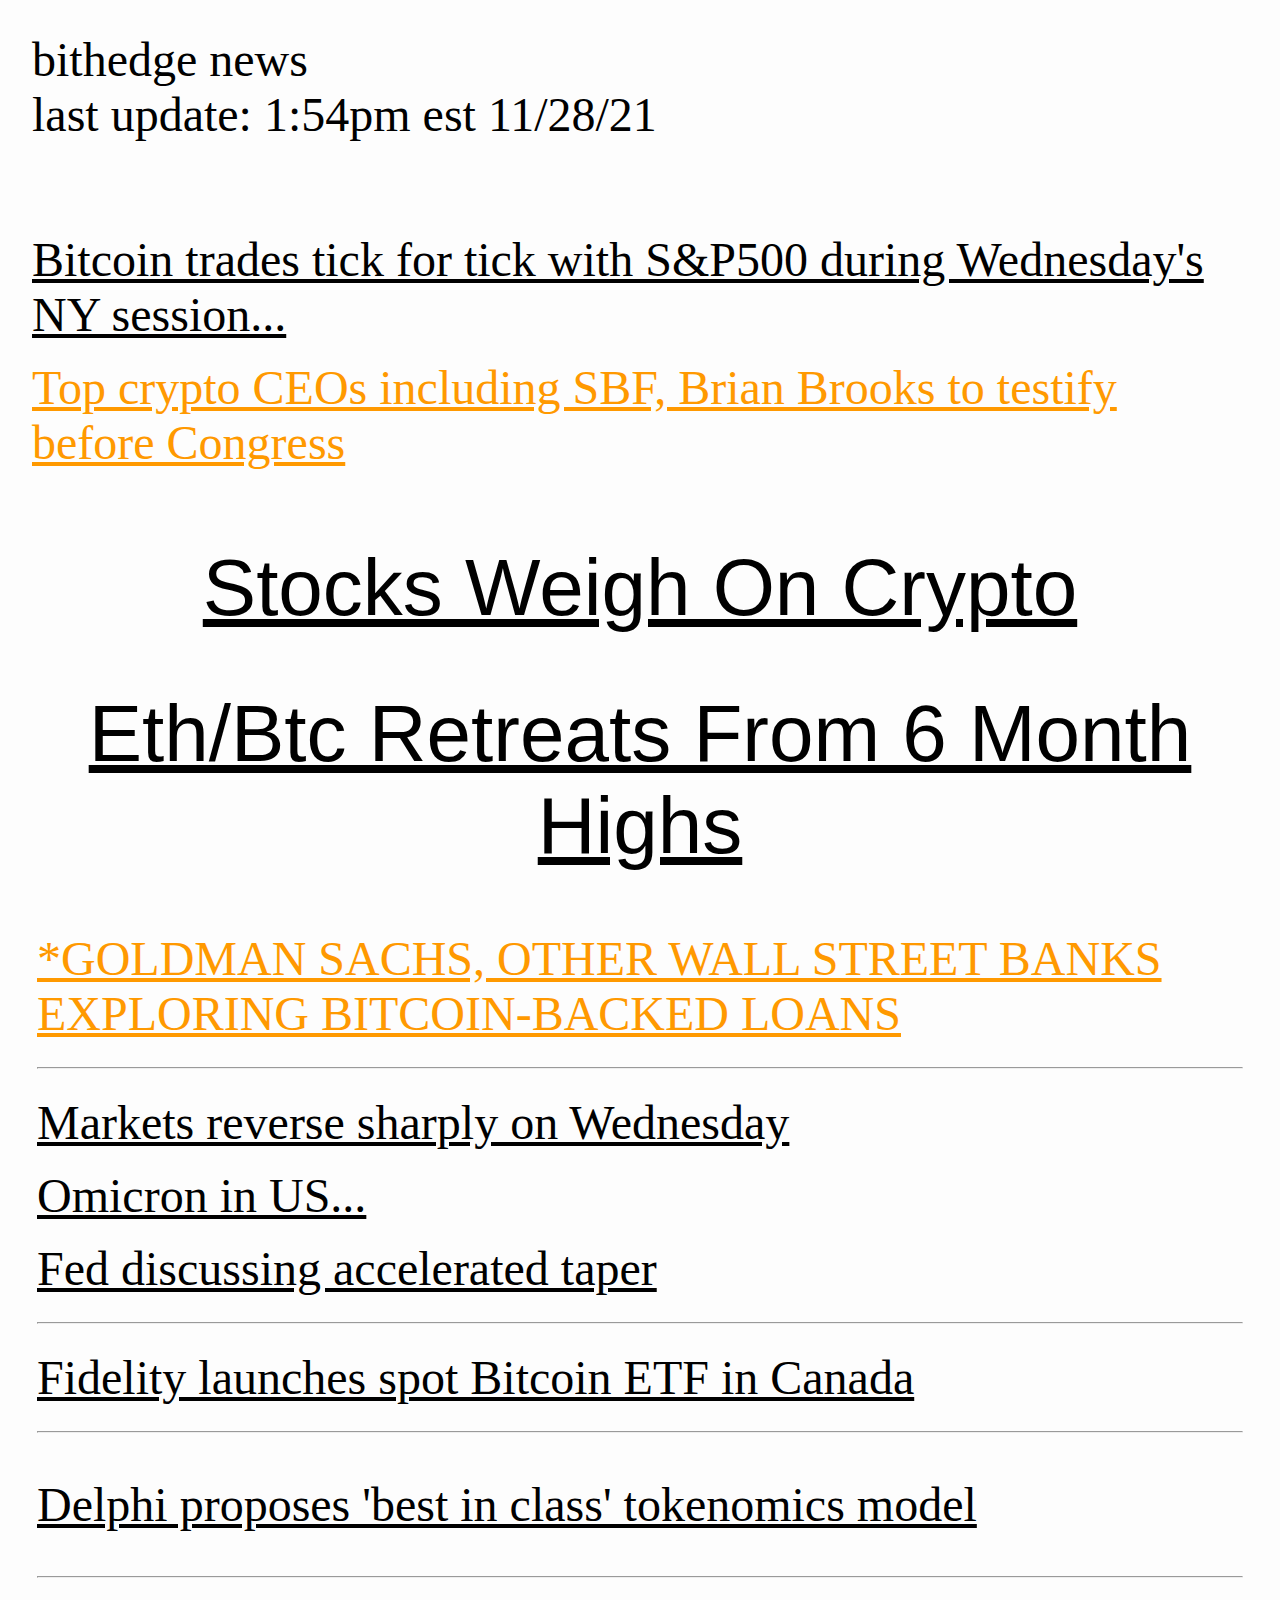
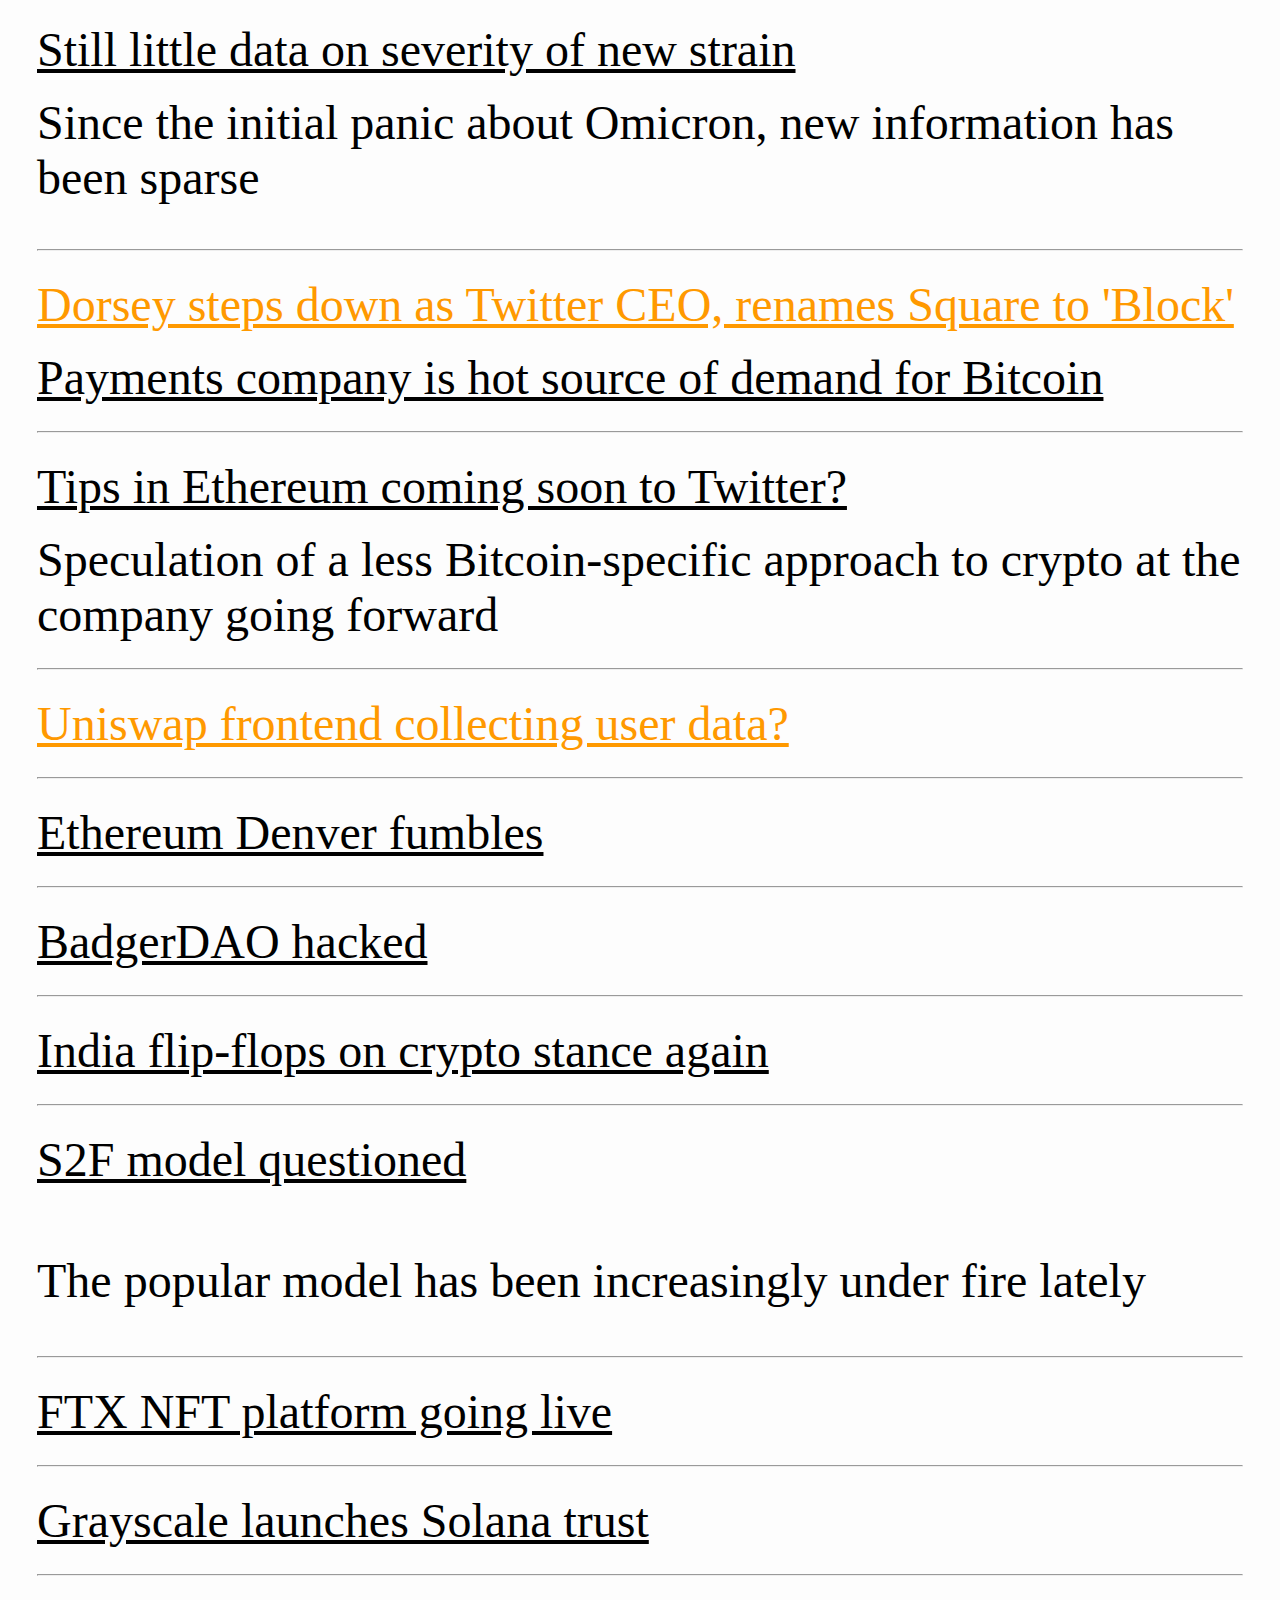
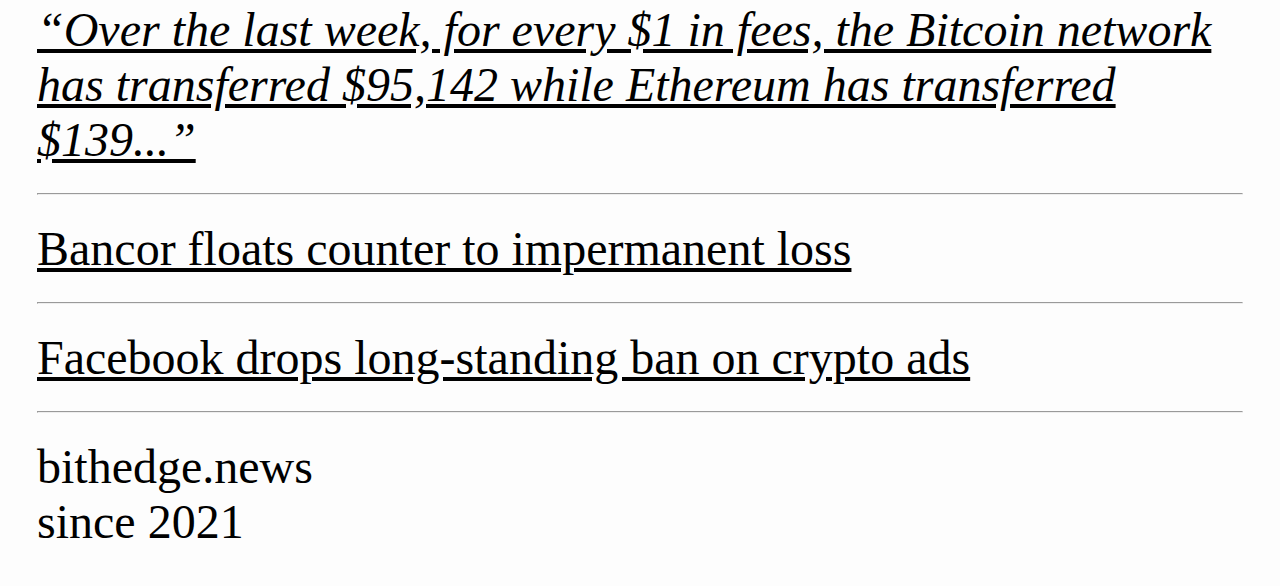
==== agg.html @ e4f5c6c9 "Update agg.html" ====
<html>
	<head>
		<title> Bithedge News</title>
		
		<!--font-->
		<link rel="preconnect" href="https://fonts.googleapis.com">
		<link rel="preconnect" href="https://fonts.gstatic.com" crossorigin>
		<link href="https://fonts.googleapis.com/css2?family=Roboto+Mono:wght@100&family=Source+Code+Pro:wght@200&family=Ubuntu+Mono&display=swap" rel="stylesheet">
		
		<style>
			body {
				margin: 32px;
				/*background-color: #041318;*/
				font-family: Ubuntu Mono !important;
				font-size: medium !important;
				/*color: #ffffff;
				opacity: 99%;*/
				background-color: #FDFDFD;
			}
			table {
				font-size: medium;
			}
			a, p {
				font-size: 3em;
				/*color: #ffffff;
				opacity: 99%;*/
				color: #000000;
			}
			.headline {
				font-family: Trebuchet MS, Arial;
				font-size: 5em;
			}
			.highlight {
				color: #FF9900;
			}
		</style>
		
		<!--google analytics-->
		<link rel="shortcut icon" href="favicon (2).ico">
	</head>
	
	<body>
		
		<!--top left-->
		<a> bithedge news</a><br>
		<a> last update: 1:54pm est 11/28/21</a><br><br><br><br><br><br>
		<a href="google.com" target="_blank"> Bitcoin trades tick for tick with S&P500 during Wednesday's NY session...</a><br><br>
		<a href="google.com" target="_blank" class="highlight"> Top crypto CEOs including SBF, Brian Brooks to testify before Congress</a><br>
		
		<br><br>
		
		<!--chart and headlines-->
		<center>
			<div class="tradingview-widget-container">
				<div id="tradingview_da958"></div>
				<script type="text/javascript" src="https://s3.tradingview.com/tv.js"></script>
				<script type="text/javascript">
					new TradingView.MediumWidget({
					"symbols": [["S&P500", "SKILLING:SPX500|1M"],
								["Eth/Btc", "COINBASE:ETHBTC|1M"],
								["Bitcoin Spot", "COINBASE:BTCUSD|1M"],
								["Ethereum Spot", "COINBASE:ETHUSD|1M"]],
					"chartOnly": true,
					"width": "85%",
					"locale": "en",
					"colorTheme": "light",
					"gridLineColor": "#ffffff",
					"fontColor": "#000000",
					"isTransparent": true,
					"autosize": false,
					"showFloatingTooltip": true,
					"showVolume": false,
					"scalePosition": "right",
					"scaleMode": "Normal",
					"fontFamily": "Trebuchet MS",
					"noTimeScale": false,
					"chartType": "area",
					"lineColor": "#4F74D9",
					"bottomColor": "rgba(41, 98, 255, 0)",
					"topColor": "rgba(41, 98, 255, 0.1)",
					"container_id": "tradingview_da958"
					});
				</script>
			</div>	
			
			<br><br>
			<a href="google.com" target="_blank" class="headline"> Stocks Weigh On Crypto</a><br><br><br><br>
			<a href="google.com" target="_blank" class="headline"> Eth/Btc Retreats From 6 Month Highs</a><br><br><br><br>
		</center>
		
		<!--table-->
		<table cellpadding="3" width="100%">
			<tr>
			<td align="left" valign="top" width="99%">
				<a href="google.com" target="_blank" class="highlight"> *GOLDMAN SACHS, OTHER WALL STREET BANKS EXPLORING BITCOIN-BACKED LOANS</a><br><br>
			
				<hr><br>
			
				<a href="google.com" target="_blank"> Markets reverse sharply on Wednesday</a><br><br>
				<a href="google.com" target="_blank"> Omicron in US... </a><br><br>
				<a href="google.com" target="_blank"> Fed discussing accelerated taper </a><br><br>
				
				<hr><br>
				<a href="google.com" target="_blank"> Fidelity launches spot Bitcoin ETF in Canada</a><br><br>
				
				<hr><br><br>
				<a href="google.com" target="_blank"> Delphi proposes 'best in class' tokenomics model</a><br><br><br>
				
				<hr><br><br>
				<a href="google.com" target="_blank"> Still little data on severity of new strain</a><br><br>
				<a> Since the initial panic about Omicron, new information has been sparse</a><br><br><br>
				
				<hr><br>
				<a href="google.com" target="_blank" class="highlight"> Dorsey steps down as Twitter CEO, renames Square to 'Block'</a><br><br>
				<a href="google.com" target="_blank"> Payments company is hot source of demand for Bitcoin</a><br><br>
				
				<hr><br>
				<a href="google.com" target="_blank"> Tips in Ethereum coming soon to Twitter?</a><br><br>
				<a> Speculation of a less Bitcoin-specific approach to crypto at the company going forward</a><br><br>
				
				<hr><br>
				<a href="google.com" target="_blank" class="highlight"> Uniswap frontend collecting user data?</a><br><br>
				
				<hr><br>
				<a href="google.com" target="_blank"> Ethereum Denver fumbles</a><br><br>
				
				<hr><br>
				<a href="google.com" target="_blank"> BadgerDAO hacked</a><br><br>
				
				<hr><br>
				<a href="google.com" target="_blank"> India flip-flops on crypto stance again </a><br><br>
				
				<hr><br>
				<a href="google.com" target="_blank"> S2F model questioned</a><br><br>
				<p> The popular model has been increasingly under fire lately</p>
				
				<hr><br>
				<a href="google.com" target="_blank"> FTX NFT platform going live</a><br><br>
				
				<hr><br>
				<a href="google.com" target="_blank"> Grayscale launches Solana trust</a><br><br>
				
				<hr><br>
				<a href="google.com" target="_blank"><i> “Over the last week, for every $1 in fees, the Bitcoin network has transferred $95,142 while Ethereum has transferred $139...” </i></a><br><br>
				
				<hr><br>
				<a href="google.com" target="_blank"> Bancor floats counter to impermanent loss</a><br><br>
				
				<hr><br>
				<a href="google.com" target="_blank"> Facebook drops long-standing ban on crypto ads</a><br><br>
				
				<hr><br>
				<a> bithedge.news </a><br>
				<a> since 2021 </a>
				
			</td>
			</tr>
		</table>
	</body>
</html>
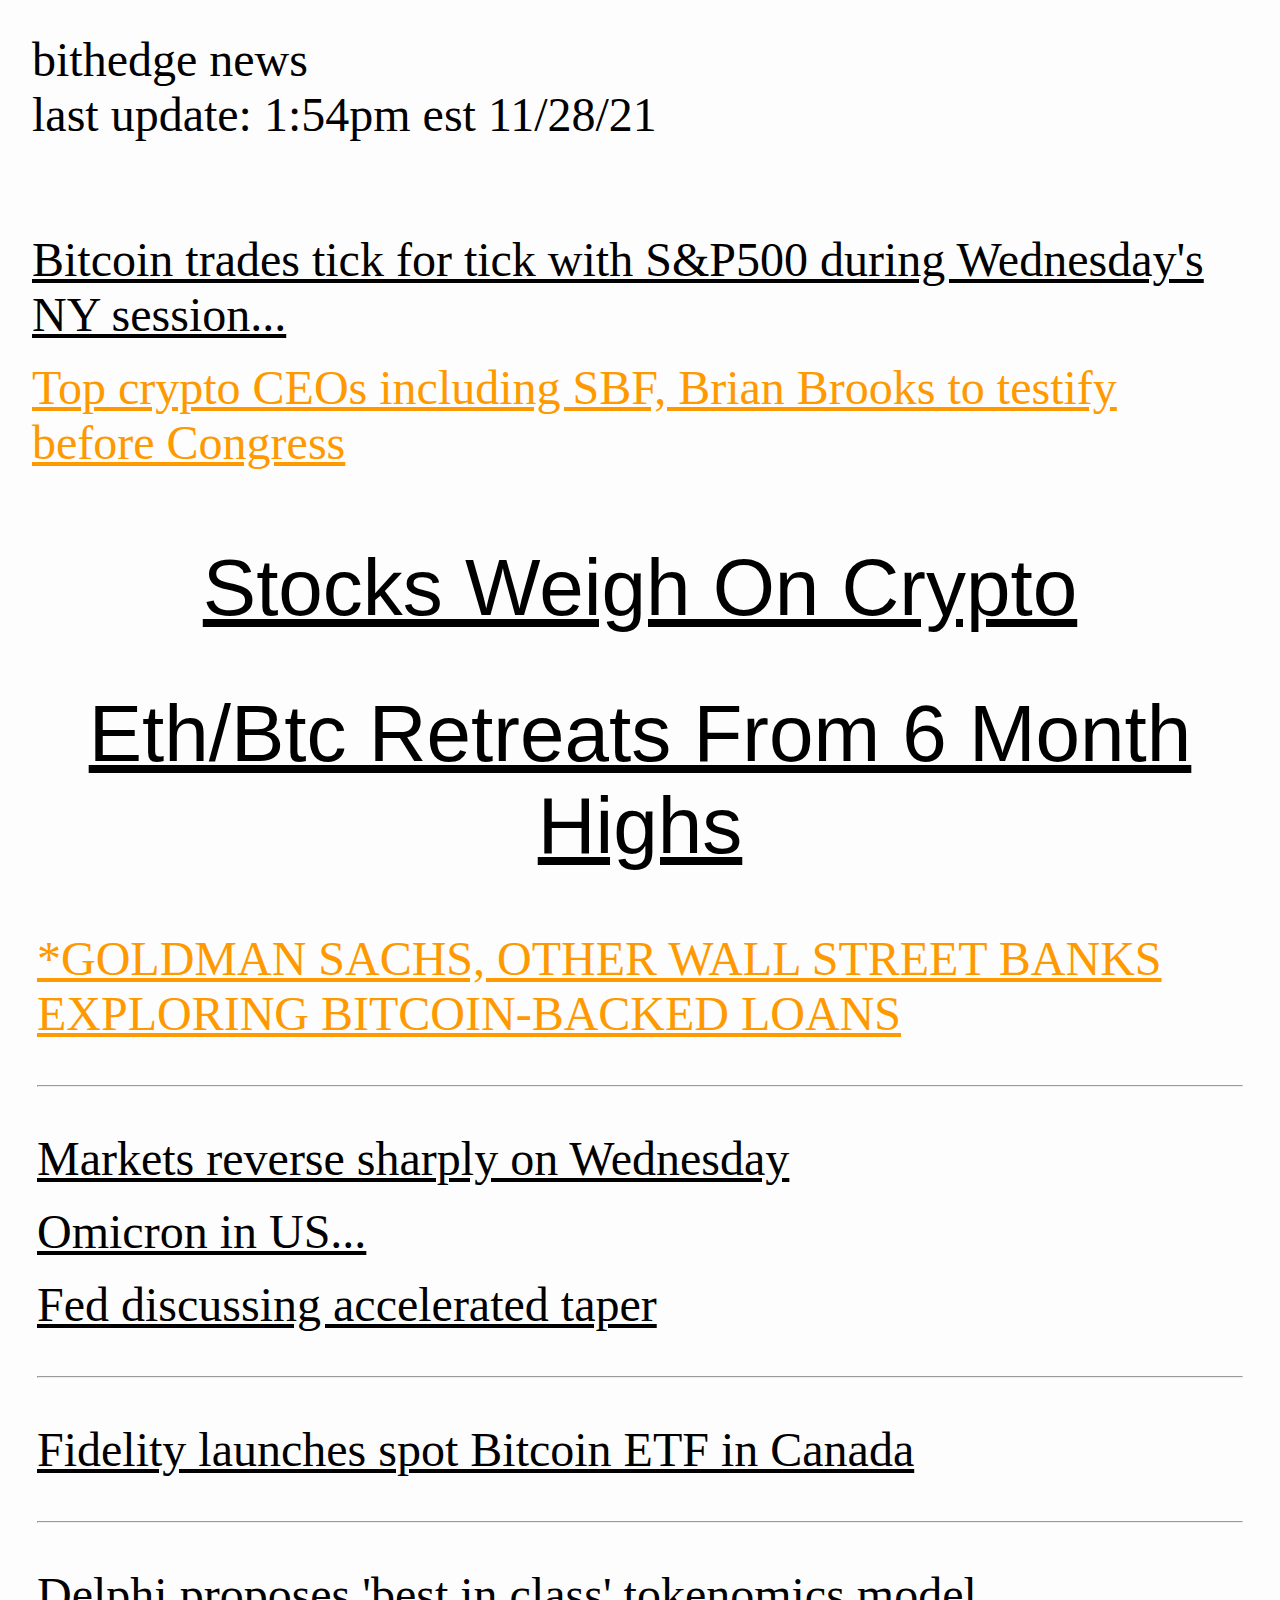
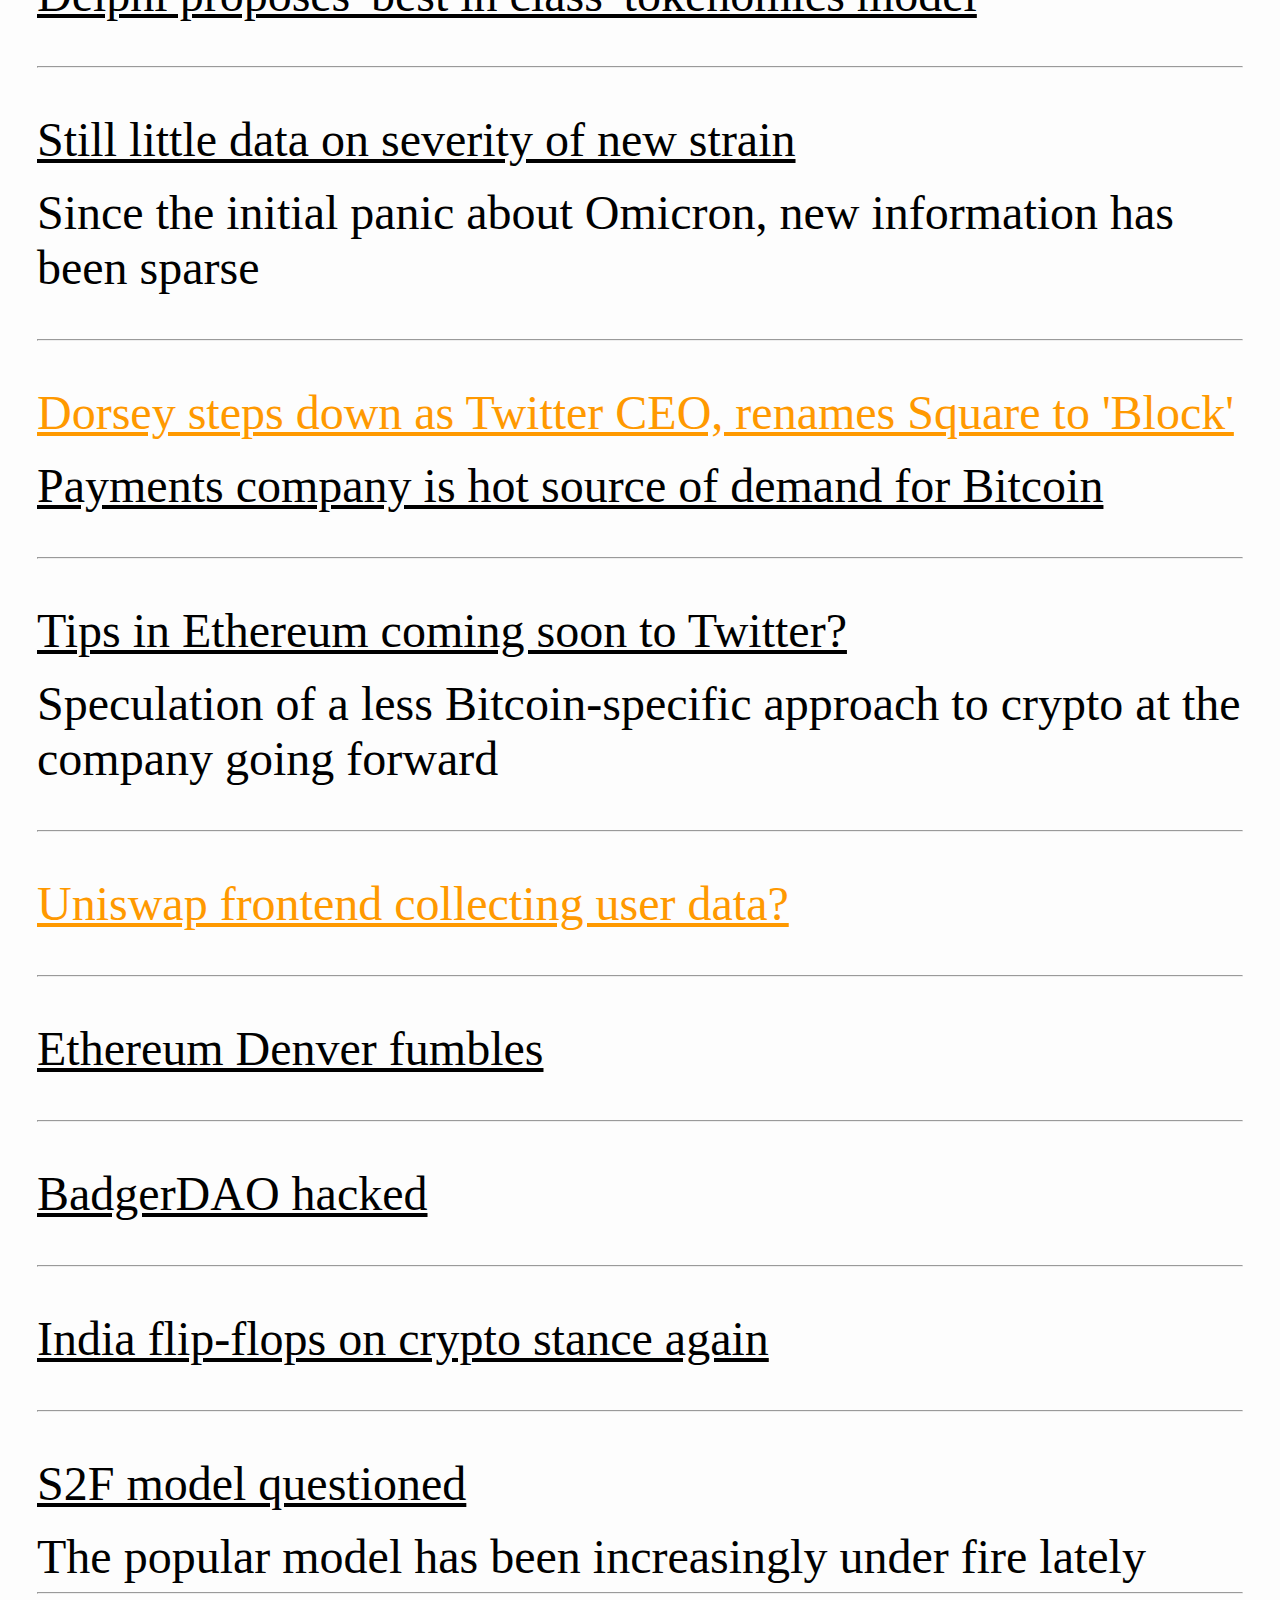
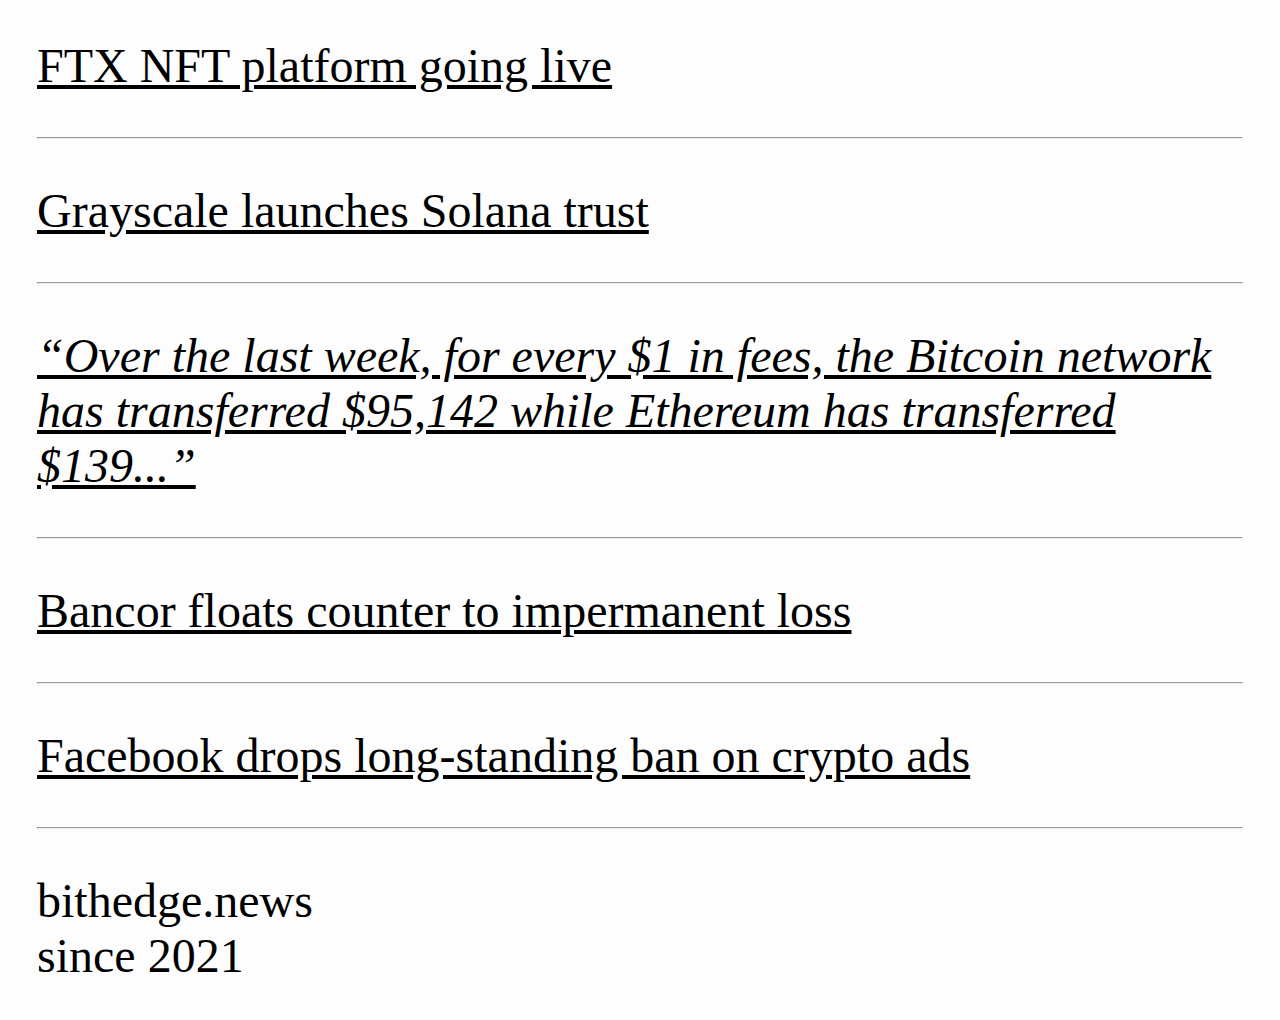
==== commit a3d37e1b: "Update agg.html" ====
--- a/agg.html
+++ b/agg.html
@@ -94,62 +94,62 @@
 			<td align="left" valign="top" width="99%">
 				<a href="google.com" target="_blank" class="highlight"> *GOLDMAN SACHS, OTHER WALL STREET BANKS EXPLORING BITCOIN-BACKED LOANS</a><br><br>
 			
-				<hr><br>
+				<br><hr><br><br>
 			
 				<a href="google.com" target="_blank"> Markets reverse sharply on Wednesday</a><br><br>
 				<a href="google.com" target="_blank"> Omicron in US... </a><br><br>
 				<a href="google.com" target="_blank"> Fed discussing accelerated taper </a><br><br>
 				
-				<hr><br>
+				<br><hr><br><br>
 				<a href="google.com" target="_blank"> Fidelity launches spot Bitcoin ETF in Canada</a><br><br>
 				
-				<hr><br><br>
-				<a href="google.com" target="_blank"> Delphi proposes 'best in class' tokenomics model</a><br><br><br>
+				<br><hr><br><br>
+				<a href="google.com" target="_blank"> Delphi proposes 'best in class' tokenomics model</a><br><br>
 				
-				<hr><br><br>
+				<br><hr><br><br>
 				<a href="google.com" target="_blank"> Still little data on severity of new strain</a><br><br>
-				<a> Since the initial panic about Omicron, new information has been sparse</a><br><br><br>
+				<a> Since the initial panic about Omicron, new information has been sparse</a><br><br>
 				
-				<hr><br>
+				<br><hr><br><br>
 				<a href="google.com" target="_blank" class="highlight"> Dorsey steps down as Twitter CEO, renames Square to 'Block'</a><br><br>
 				<a href="google.com" target="_blank"> Payments company is hot source of demand for Bitcoin</a><br><br>
 				
-				<hr><br>
+				<br><hr><br><br>
 				<a href="google.com" target="_blank"> Tips in Ethereum coming soon to Twitter?</a><br><br>
 				<a> Speculation of a less Bitcoin-specific approach to crypto at the company going forward</a><br><br>
 				
-				<hr><br>
+				<br><hr><br><br>
 				<a href="google.com" target="_blank" class="highlight"> Uniswap frontend collecting user data?</a><br><br>
 				
-				<hr><br>
+				<br><hr><br><br>
 				<a href="google.com" target="_blank"> Ethereum Denver fumbles</a><br><br>
 				
-				<hr><br>
+				<br><hr><br><br>
 				<a href="google.com" target="_blank"> BadgerDAO hacked</a><br><br>
 				
-				<hr><br>
+				<br><hr><br><br>
 				<a href="google.com" target="_blank"> India flip-flops on crypto stance again </a><br><br>
 				
-				<hr><br>
+				<br><hr><br><br>
 				<a href="google.com" target="_blank"> S2F model questioned</a><br><br>
-				<p> The popular model has been increasingly under fire lately</p>
+				<a> The popular model has been increasingly under fire lately</a>
 				
-				<hr><br>
+				<br><hr><br><br>
 				<a href="google.com" target="_blank"> FTX NFT platform going live</a><br><br>
 				
-				<hr><br>
+				<br><hr><br><br>
 				<a href="google.com" target="_blank"> Grayscale launches Solana trust</a><br><br>
 				
-				<hr><br>
+				<br><hr><br><br>
 				<a href="google.com" target="_blank"><i> “Over the last week, for every $1 in fees, the Bitcoin network has transferred $95,142 while Ethereum has transferred $139...” </i></a><br><br>
 				
-				<hr><br>
+				<br><hr><br><br>
 				<a href="google.com" target="_blank"> Bancor floats counter to impermanent loss</a><br><br>
 				
-				<hr><br>
+				<br><hr><br><br>
 				<a href="google.com" target="_blank"> Facebook drops long-standing ban on crypto ads</a><br><br>
 				
-				<hr><br>
+				<br><hr><br><br>
 				<a> bithedge.news </a><br>
 				<a> since 2021 </a>
 				
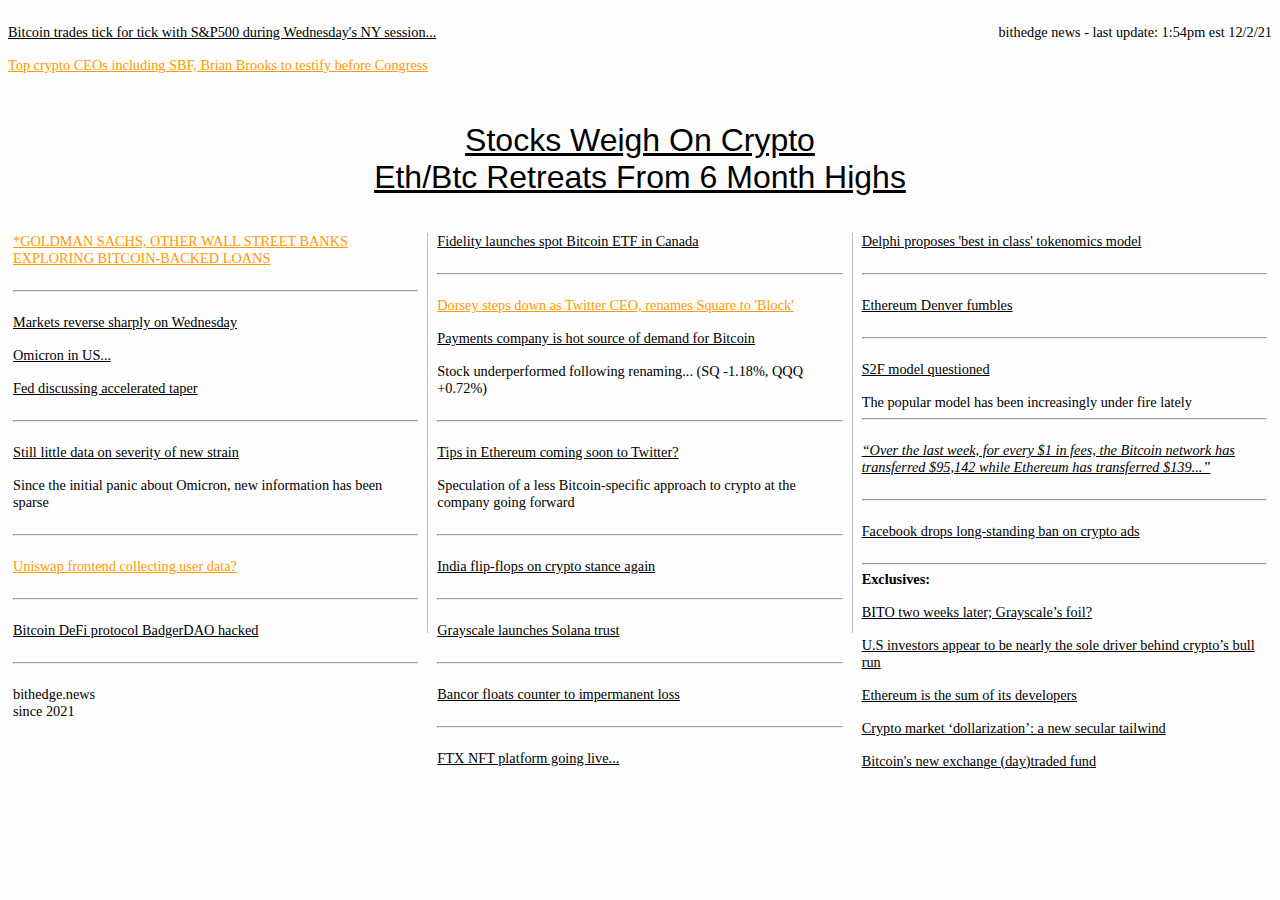
==== commit d3df6004: "Update agg.html" ====
--- a/agg.html
+++ b/agg.html
@@ -1,160 +1,294 @@
 <html>
-	<head>
-		<title> Bithedge News</title>
+	<div id="desktop" style="display:none">
+		<head>
+			<title> Bithedge News </title>		
+			<!--font-->
+			<link rel="preconnect" href="https://fonts.googleapis.com">
+			<link rel="preconnect" href="https://fonts.gstatic.com" crossorigin>
+			<link href="https://fonts.googleapis.com/css2?family=Roboto+Mono:wght@100&family=Source+Code+Pro:wght@200&family=Ubuntu+Mono&display=swap" rel="stylesheet">
 		
-		<!--font-->
-		<link rel="preconnect" href="https://fonts.googleapis.com">
-		<link rel="preconnect" href="https://fonts.gstatic.com" crossorigin>
-		<link href="https://fonts.googleapis.com/css2?family=Roboto+Mono:wght@100&family=Source+Code+Pro:wght@200&family=Ubuntu+Mono&display=swap" rel="stylesheet">
+			<!--google analytics-->
+			<link rel="shortcut icon" href="favicon (2).ico">
+		</head>
 		
-		<style>
-			body {
-				margin: 32px;
-				/*background-color: #041318;*/
-				font-family: Ubuntu Mono !important;
-				font-size: medium !important;
-				/*color: #ffffff;
-				opacity: 99%;*/
-				background-color: #FDFDFD;
-			}
-			table {
-				font-size: medium;
-			}
-			a, p {
-				font-size: 3em;
-				/*color: #ffffff;
-				opacity: 99%;*/
-				color: #000000;
-			}
-			.headline {
-				font-family: Trebuchet MS, Arial;
-				font-size: 5em;
-			}
-			.highlight {
-				color: #FF9900;
-			}
-		</style>
+		<body>
+			<br>
+			
+			<!--top left-->
+			<a style="float: right"> bithedge news - last update: 1:54pm est 12/2/21 </a>
+			<a href="google.com" target="_blank"> Bitcoin trades tick for tick with S&P500 during Wednesday's NY session... </a><br><br>
+			<a href="google.com" target="_blank" class="highlight"> Top crypto CEOs including SBF, Brian Brooks to testify before Congress</a><br>
+			
+			<br><br>
+			
+			<!--chart and headlines-->
+			<center>
+				<div class="tradingview-widget-container">
+				<script type="text/javascript" src="https://s3.tradingview.com/tv.js"></script>
+					<div id="tradingview_da959"></div>
+					<script type="text/javascript">
+						new TradingView.MediumWidget({
+						"symbols": [["S&P500", "SKILLING:SPX500|1M"],
+									["Eth/Btc", "COINBASE:ETHBTC|1M"],
+									["Bitcoin Spot", "COINBASE:BTCUSD|1M"],
+									["Ethereum Spot", "COINBASE:ETHUSD|1M"]],
+						"chartOnly": true,
+						"width": "450",
+						"height": "300",
+						"locale": "en",
+						"colorTheme": "light",
+						"gridLineColor": "#ffffff",
+						"fontColor": "#000000",
+						"isTransparent": true,
+						"autosize": false,
+						"showFloatingTooltip": true,
+						"showVolume": false,
+						"scalePosition": "right",
+						"scaleMode": "Normal",
+						"fontFamily": "Trebuchet MS",
+						"noTimeScale": false,
+						"chartType": "area",
+						"lineColor": "#4F74D9",
+						"bottomColor": "rgba(41, 98, 255, 0)",
+						"topColor": "rgba(41, 98, 255, 0.1)",
+						"container_id": "tradingview_da958"
+						});
+					</script>
+				</div>	
+				
+				<br>
+				<a href="google.com" class="headline"> Stocks Weigh On Crypto </a><br>
+				<a href="google.com" class="headline"> Eth/Btc Retreats From 6 Month Highs </a><br>
+			</center>
+			
+			<!--table-->
+			<br><br>
+			<table cellpadding="3" width="100%">
+				<tr>
+				<td align="left" valign="top" width="33%">
+					<a href="google.com" target="_blank" class="highlight"> *GOLDMAN SACHS, OTHER WALL STREET BANKS EXPLORING BITCOIN-BACKED LOANS</a><br><br>
+					
+					<hr><br>
+					
+					<a href="google.com" target="_blank"> Markets reverse sharply on Wednesday</a><br><br>
+					<a href="google.com" target="_blank"> Omicron in US... </a><br><br>
+					<a href="google.com" target="_blank"> Fed discussing accelerated taper </a><br><br>
+					
+					<hr><br>
+					<a href="google.com" target="_blank"> Still little data on severity of new strain</a><br><br>
+					<a> Since the initial panic about Omicron, new information has been sparse</a><br><br>
+					
+					<hr><br>
+					<a href="google.com" target="_blank" class="highlight"> Uniswap frontend collecting user data?</a><br><br>
+					
+					<hr><br>
+					<a href="google.com" target="_blank"> Bitcoin DeFi protocol BadgerDAO hacked</a><br><br>
+					
+					<hr><br>
+					<a> bithedge.news </a><br>
+					<a> since 2021 </a>
+				</td>
+				
+				<td align="center" valign="top" width="3"><div style="width:1px;background-color:#C0C0C0;margin-left:1px;margin-right:1px;height:400px;"></div></td>
+				<td align="left" valign="top" width="33%">
+				
+					<a href="google.com" target="_blank"> Fidelity launches spot Bitcoin ETF in Canada</a><br><br>
+					
+					<hr><br>
+					<a href="google.com" target="_blank" class="highlight"> Dorsey steps down as Twitter CEO, renames Square to 'Block'</a><br><br>
+					<a href="google.com" target="_blank"> Payments company is hot source of demand for Bitcoin</a><br><br>
+					<a> Stock underperformed following renaming... (SQ -1.18%, QQQ +0.72%) </a><br><br>
+					
+					<hr><br>
+					<a href="google.com" target="_blank"> Tips in Ethereum coming soon to Twitter?</a><br><br>
+					<a> Speculation of a less Bitcoin-specific approach to crypto at the company going forward</a><br><br>
+					
+					<hr><br>
+					<a href="google.com" target="_blank"> India flip-flops on crypto stance again </a><br><br>
+					
+					<hr><br>
+					<a href="google.com" target="_blank"> Grayscale launches Solana trust</a><br><br>
+					
+					<hr><br>
+					<a href="google.com" target="_blank"> Bancor floats counter to impermanent loss</a><br><br>
+					
+					<hr><br>
+					<a href="google.com" target="_blank"> FTX NFT platform going live...</a><br><br>
+					
+				</td>
+				
+				<td align="center" valign="top" width="3"><div style="width:1px;background-color:#C0C0C0;margin-left:1px;margin-right:1px;height:400px;"></div></td>
+				<td align="left" valign="top" width="33%">
+					<a href="google.com" target="_blank"> Delphi proposes 'best in class' tokenomics model</a><br><br>
+					
+					<hr><br>
+					<a href="google.com" target="_blank"> Ethereum Denver fumbles</a><br><br>
+					
+					<hr><br>
+					<a href="google.com" target="_blank"> S2F model questioned</a><br><br>
+					<a> The popular model has been increasingly under fire lately </a>
+					
+					<hr><br>
+					<a href="google.com" target="_blank"><i> “Over the last week, for every $1 in fees, the Bitcoin network has transferred $95,142 while Ethereum has transferred $139...” </i></a><br><br>
+							
+					<hr><br>
+					<a href="google.com" target="_blank"> Facebook drops long-standing ban on crypto ads</a><br><br>
+							
+					<hr>
+					<a><b> Exclusives: </b></a><br><br>
+					<a href="google.com" target="_blank"> BITO two weeks later; Grayscale’s foil? </a><br><br>
+					<a href="google.com" target="_blank"> U.S investors appear to be nearly the sole driver behind crypto’s bull run </a><br><br>
+					<a href="google.com" target="_blank"> Ethereum is the sum of its developers </a><br><br>
+					<a href="google.com" target="_blank"> Crypto market ‘dollarization’: a new secular tailwind </a><br><br>
+					<a href="google.com" target="_blank"> Bitcoin's new exchange (day)traded fund </a><br><br>
+				</td>
+				
+				</tr>
+			</table>
+		</body>
+	</div>
+	
+	<div id="mobile" style="display:none">
+		<head>
+			<title> Bithedge News</title>
+			
+			<!--font-->
+			<link rel="preconnect" href="https://fonts.googleapis.com">
+			<link rel="preconnect" href="https://fonts.gstatic.com" crossorigin>
+			<link href="https://fonts.googleapis.com/css2?family=Roboto+Mono:wght@100&family=Source+Code+Pro:wght@200&family=Ubuntu+Mono&display=swap" rel="stylesheet">
+			
+			<!--google analytics-->
+			<link rel="shortcut icon" href="favicon (2).ico">
+		</head>
 		
-		<!--google analytics-->
-		<link rel="shortcut icon" href="favicon (2).ico">
-	</head>
+		<body>
+			
+			<!--top left-->
+			<a> bithedge news</a><br>
+			<a> last update: 1:54pm est 11/28/21</a><br><br><br><br><br><br>
+			<a href="google.com" target="_blank"> Bitcoin trades tick for tick with S&P500 during Wednesday's NY session...</a><br><br>
+			<a href="google.com" target="_blank" class="highlight"> Top crypto CEOs including SBF, Brian Brooks to testify before Congress</a><br>
+			
+			<br><br>
+			
+			<!--chart and headlines-->
+			<center>
+				<div class="tradingview-widget-container">
+					<div id="tradingview_da958"></div>
+					<script type="text/javascript" src="https://s3.tradingview.com/tv.js"></script>
+					<script type="text/javascript">
+						new TradingView.MediumWidget({
+						"symbols": [["S&P500", "SKILLING:SPX500|1M"],
+									["Eth/Btc", "COINBASE:ETHBTC|1M"],
+									["Bitcoin Spot", "COINBASE:BTCUSD|1M"],
+									["Ethereum Spot", "COINBASE:ETHUSD|1M"]],
+						"chartOnly": true,
+						"width": "85%",
+						"locale": "en",
+						"colorTheme": "light",
+						"gridLineColor": "#ffffff",
+						"fontColor": "#000000",
+						"isTransparent": true,
+						"autosize": false,
+						"showFloatingTooltip": true,
+						"showVolume": false,
+						"scalePosition": "right",
+						"scaleMode": "Normal",
+						"fontFamily": "Trebuchet MS",
+						"noTimeScale": false,
+						"chartType": "area",
+						"lineColor": "#4F74D9",
+						"bottomColor": "rgba(41, 98, 255, 0)",
+						"topColor": "rgba(41, 98, 255, 0.1)",
+						"container_id": "tradingview_da958"
+						});
+					</script>
+				</div>	
+				
+				<br><br>
+				<a href="google.com" target="_blank" class="headline"> Stocks Weigh On Crypto</a><br><br><br><br>
+				<a href="google.com" target="_blank" class="headline"> Eth/Btc Retreats From 6 Month Highs</a><br><br><br><br>
+			</center>
+			
+			<!--table-->
+			<table cellpadding="3" width="100%">
+				<tr>
+				<td align="left" valign="top" width="99%">
+					<a href="google.com" target="_blank" class="highlight"> *GOLDMAN SACHS, OTHER WALL STREET BANKS EXPLORING BITCOIN-BACKED LOANS</a><br><br>
+				
+					<br><hr><br><br>
+				
+					<a href="google.com" target="_blank"> Markets reverse sharply on Wednesday</a><br><br>
+					<a href="google.com" target="_blank"> Omicron in US... </a><br><br>
+					<a href="google.com" target="_blank"> Fed discussing accelerated taper </a><br><br>
+					
+					<br><hr><br><br>
+					<a href="google.com" target="_blank"> Fidelity launches spot Bitcoin ETF in Canada</a><br><br>
+					
+					<br><hr><br><br>
+					<a href="google.com" target="_blank"> Delphi proposes 'best in class' tokenomics model</a><br><br>
+					
+					<br><hr><br><br>
+					<a href="google.com" target="_blank"> Still little data on severity of new strain</a><br><br>
+					<a> Since the initial panic about Omicron, new information has been sparse</a><br><br>
+					
+					<br><hr><br><br>
+					<a href="google.com" target="_blank" class="highlight"> Dorsey steps down as Twitter CEO, renames Square to 'Block'</a><br><br>
+					<a href="google.com" target="_blank"> Payments company is hot source of demand for Bitcoin</a><br><br>
+					
+					<br><hr><br><br>
+					<a href="google.com" target="_blank"> Tips in Ethereum coming soon to Twitter?</a><br><br>
+					<a> Speculation of a less Bitcoin-specific approach to crypto at the company going forward</a><br><br>
+					<a> Stock underperformed following renaming... (SQ -1.18%, QQQ +0.72%) </a><br><br>
+					
+					<br><hr><br><br>
+					<a href="google.com" target="_blank" class="highlight"> Uniswap frontend collecting user data?</a><br><br>
+					
+					<br><hr><br><br>
+					<a href="google.com" target="_blank"> Ethereum Denver fumbles</a><br><br>
+					
+					<br><hr><br><br>
+					<a href="google.com" target="_blank"> BadgerDAO hacked</a><br><br>
+					
+					<br><hr><br><br>
+					<a href="google.com" target="_blank"> India flip-flops on crypto stance again </a><br><br>
+					
+					<br><hr><br><br>
+					<a href="google.com" target="_blank"> S2F model questioned</a><br><br>
+					<a> The popular model has been increasingly under fire lately</a>
+					
+					<br><hr><br><br>
+					<a href="google.com" target="_blank"> FTX NFT platform going live</a><br><br>
+					
+					<br><hr><br><br>
+					<a href="google.com" target="_blank"> Grayscale launches Solana trust</a><br><br>
+					
+					<br><hr><br><br>
+					<a href="google.com" target="_blank"><i> “Over the last week, for every $1 in fees, the Bitcoin network has transferred $95,142 while Ethereum has transferred $139...” </i></a><br><br>
+					
+					<br><hr><br><br>
+					<a href="google.com" target="_blank"> Bancor floats counter to impermanent loss</a><br><br>
+					
+					<br><hr><br><br>
+					<a href="google.com" target="_blank"> Facebook drops long-standing ban on crypto ads</a><br><br>
+					
+					<br><hr><br><br>
+					<a> bithedge.news </a><br>
+					<a> since 2021 </a>
+					
+				</td>
+				</tr>
+			</table>
+		</body>
+	</div>
 	
-	<body>
-		
-		<!--top left-->
-		<a> bithedge news</a><br>
-		<a> last update: 1:54pm est 11/28/21</a><br><br><br><br><br><br>
-		<a href="google.com" target="_blank"> Bitcoin trades tick for tick with S&P500 during Wednesday's NY session...</a><br><br>
-		<a href="google.com" target="_blank" class="highlight"> Top crypto CEOs including SBF, Brian Brooks to testify before Congress</a><br>
-		
-		<br><br>
-		
-		<!--chart and headlines-->
-		<center>
-			<div class="tradingview-widget-container">
-				<div id="tradingview_da958"></div>
-				<script type="text/javascript" src="https://s3.tradingview.com/tv.js"></script>
-				<script type="text/javascript">
-					new TradingView.MediumWidget({
-					"symbols": [["S&P500", "SKILLING:SPX500|1M"],
-								["Eth/Btc", "COINBASE:ETHBTC|1M"],
-								["Bitcoin Spot", "COINBASE:BTCUSD|1M"],
-								["Ethereum Spot", "COINBASE:ETHUSD|1M"]],
-					"chartOnly": true,
-					"width": "85%",
-					"locale": "en",
-					"colorTheme": "light",
-					"gridLineColor": "#ffffff",
-					"fontColor": "#000000",
-					"isTransparent": true,
-					"autosize": false,
-					"showFloatingTooltip": true,
-					"showVolume": false,
-					"scalePosition": "right",
-					"scaleMode": "Normal",
-					"fontFamily": "Trebuchet MS",
-					"noTimeScale": false,
-					"chartType": "area",
-					"lineColor": "#4F74D9",
-					"bottomColor": "rgba(41, 98, 255, 0)",
-					"topColor": "rgba(41, 98, 255, 0.1)",
-					"container_id": "tradingview_da958"
-					});
-				</script>
-			</div>	
-			
-			<br><br>
-			<a href="google.com" target="_blank" class="headline"> Stocks Weigh On Crypto</a><br><br><br><br>
-			<a href="google.com" target="_blank" class="headline"> Eth/Btc Retreats From 6 Month Highs</a><br><br><br><br>
-		</center>
-		
-		<!--table-->
-		<table cellpadding="3" width="100%">
-			<tr>
-			<td align="left" valign="top" width="99%">
-				<a href="google.com" target="_blank" class="highlight"> *GOLDMAN SACHS, OTHER WALL STREET BANKS EXPLORING BITCOIN-BACKED LOANS</a><br><br>
-			
-				<br><hr><br><br>
-			
-				<a href="google.com" target="_blank"> Markets reverse sharply on Wednesday</a><br><br>
-				<a href="google.com" target="_blank"> Omicron in US... </a><br><br>
-				<a href="google.com" target="_blank"> Fed discussing accelerated taper </a><br><br>
-				
-				<br><hr><br><br>
-				<a href="google.com" target="_blank"> Fidelity launches spot Bitcoin ETF in Canada</a><br><br>
-				
-				<br><hr><br><br>
-				<a href="google.com" target="_blank"> Delphi proposes 'best in class' tokenomics model</a><br><br>
-				
-				<br><hr><br><br>
-				<a href="google.com" target="_blank"> Still little data on severity of new strain</a><br><br>
-				<a> Since the initial panic about Omicron, new information has been sparse</a><br><br>
-				
-				<br><hr><br><br>
-				<a href="google.com" target="_blank" class="highlight"> Dorsey steps down as Twitter CEO, renames Square to 'Block'</a><br><br>
-				<a href="google.com" target="_blank"> Payments company is hot source of demand for Bitcoin</a><br><br>
-				
-				<br><hr><br><br>
-				<a href="google.com" target="_blank"> Tips in Ethereum coming soon to Twitter?</a><br><br>
-				<a> Speculation of a less Bitcoin-specific approach to crypto at the company going forward</a><br><br>
-				
-				<br><hr><br><br>
-				<a href="google.com" target="_blank" class="highlight"> Uniswap frontend collecting user data?</a><br><br>
-				
-				<br><hr><br><br>
-				<a href="google.com" target="_blank"> Ethereum Denver fumbles</a><br><br>
-				
-				<br><hr><br><br>
-				<a href="google.com" target="_blank"> BadgerDAO hacked</a><br><br>
-				
-				<br><hr><br><br>
-				<a href="google.com" target="_blank"> India flip-flops on crypto stance again </a><br><br>
-				
-				<br><hr><br><br>
-				<a href="google.com" target="_blank"> S2F model questioned</a><br><br>
-				<a> The popular model has been increasingly under fire lately</a>
-				
-				<br><hr><br><br>
-				<a href="google.com" target="_blank"> FTX NFT platform going live</a><br><br>
-				
-				<br><hr><br><br>
-				<a href="google.com" target="_blank"> Grayscale launches Solana trust</a><br><br>
-				
-				<br><hr><br><br>
-				<a href="google.com" target="_blank"><i> “Over the last week, for every $1 in fees, the Bitcoin network has transferred $95,142 while Ethereum has transferred $139...” </i></a><br><br>
-				
-				<br><hr><br><br>
-				<a href="google.com" target="_blank"> Bancor floats counter to impermanent loss</a><br><br>
-				
-				<br><hr><br><br>
-				<a href="google.com" target="_blank"> Facebook drops long-standing ban on crypto ads</a><br><br>
-				
-				<br><hr><br><br>
-				<a> bithedge.news </a><br>
-				<a> since 2021 </a>
-				
-			</td>
-			</tr>
-		</table>
-	</body>
+	<script>
+		if(/Android|webOS|iPhone|iPod|BlackBerry|IEMobile|Opera Mini/i.test(navigator.userAgent)){
+			document.head.innerHTML += "<link rel='stylesheet' href='mobile.css'/>"
+			document.getElementById('mobile').style.display = 'initial'
+		} else {
+			document.head.innerHTML += "<link rel='stylesheet' href='desktop.css'/>"
+			document.getElementById('desktop').style.display = 'initial'
+		}
+	</script>
 </html>
--- a/mobile.css
+++ b/mobile.css
@@ -0,0 +1,25 @@
+body {
+	margin: 32px;
+	/*background-color: #041318;*/
+	font-family: Ubuntu Mono !important;
+	font-size: medium !important;
+	/*color: #ffffff;
+	opacity: 99%;*/
+	background-color: #FDFDFD;
+}
+table {
+	font-size: medium;
+}
+a, p {
+	font-size: 3em;
+	/*color: #ffffff;
+	opacity: 99%;*/
+	color: #000000;
+}
+.headline {
+	font-family: Trebuchet MS, Arial;
+	font-size: 5em;
+}
+.highlight {
+	color: #FF9900;
+}--- a/desktop.css
+++ b/desktop.css
@@ -0,0 +1,19 @@
+body {
+					font-family: Ubuntu Mono;
+					font-size: small;
+					background-color: #FDFDFD;
+				}
+				table {
+					font-size: small;
+				}
+				a, p {
+					font-size: 1.1em;
+					color: #000000;
+				}
+				.headline {
+					font-family: Trebuchet MS, Arial;
+					font-size: xx-large;
+				}
+				.highlight {
+					color: #FF9900;
+				}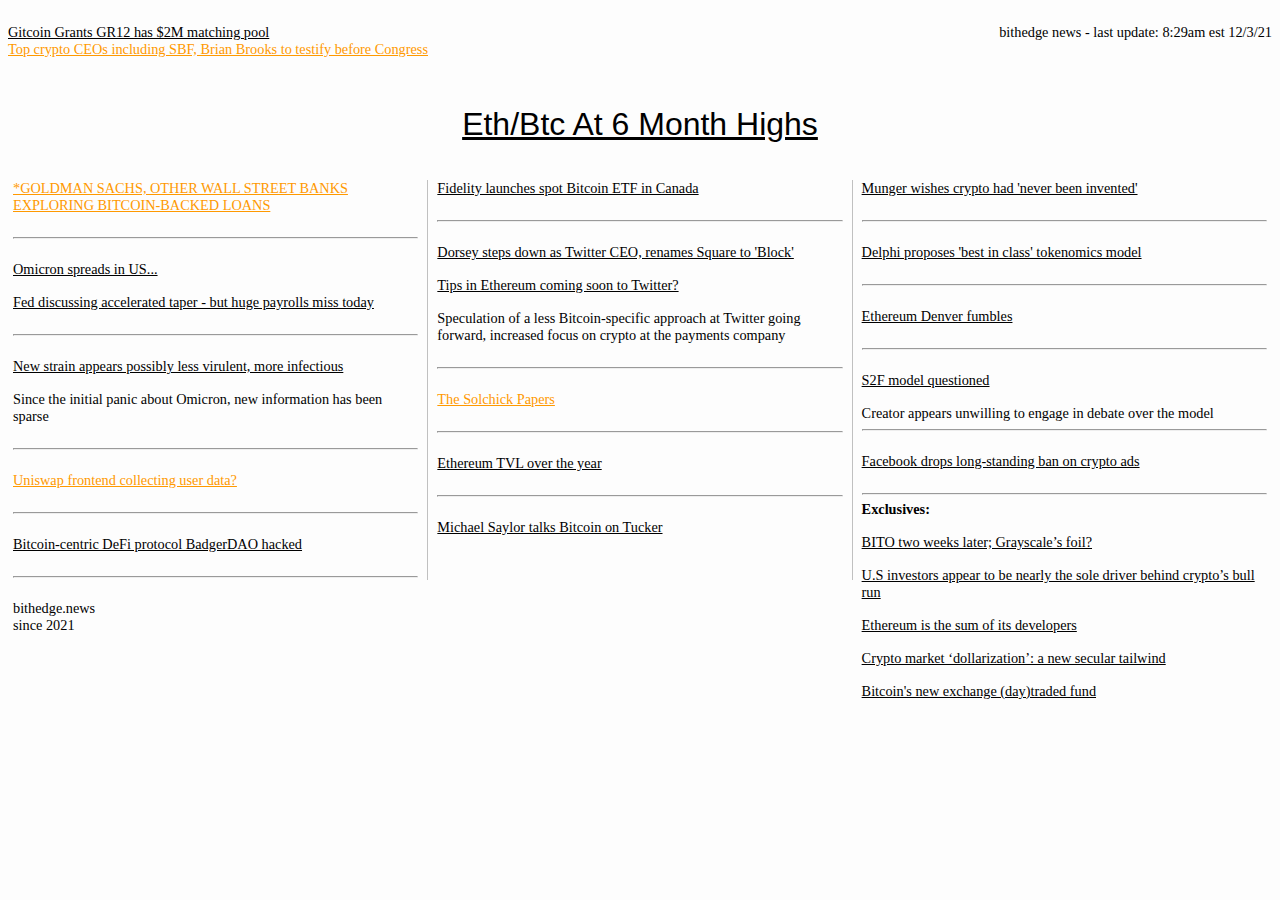
==== commit f6f729a1: "Update agg.html" ====
--- a/agg.html
+++ b/agg.html
@@ -15,8 +15,8 @@
 			<br>
 			
 			<!--top left-->
-			<a style="float: right"> bithedge news - last update: 1:54pm est 12/2/21 </a>
-			<a href="google.com" target="_blank"> Bitcoin trades tick for tick with S&P500 during Wednesday's NY session... </a><br><br>
+			<a style="float: right"> bithedge news - last update: 8:29am est 12/3/21 </a>
+			<a href="google.com" target="_blank"> Gitcoin Grants GR12 has $2M matching pool</a><br>
 			<a href="google.com" target="_blank" class="highlight"> Top crypto CEOs including SBF, Brian Brooks to testify before Congress</a><br>
 			
 			<br><br>
@@ -28,10 +28,10 @@
 					<div id="tradingview_da959"></div>
 					<script type="text/javascript">
 						new TradingView.MediumWidget({
-						"symbols": [["S&P500", "SKILLING:SPX500|1M"],
-									["Eth/Btc", "COINBASE:ETHBTC|1M"],
-									["Bitcoin Spot", "COINBASE:BTCUSD|1M"],
-									["Ethereum Spot", "COINBASE:ETHUSD|1M"]],
+						"symbols": [
+									["Eth/Btc", "COINBASE:ETHBTC|1Y"],
+									["Ethereum Spot", "COINBASE:ETHUSD|1M"],
+									["Bitcoin Spot", "COINBASE:BTCUSD|1M"]],
 						"chartOnly": true,
 						"width": "450",
 						"height": "300",
@@ -57,8 +57,7 @@
 				</div>	
 				
 				<br>
-				<a href="google.com" class="headline"> Stocks Weigh On Crypto </a><br>
-				<a href="google.com" class="headline"> Eth/Btc Retreats From 6 Month Highs </a><br>
+				<a href="google.com" class="headline"> Eth/Btc At 6 Month Highs </a><br>
 			</center>
 			
 			<!--table-->
@@ -70,19 +69,18 @@
 					
 					<hr><br>
 					
-					<a href="google.com" target="_blank"> Markets reverse sharply on Wednesday</a><br><br>
-					<a href="google.com" target="_blank"> Omicron in US... </a><br><br>
-					<a href="google.com" target="_blank"> Fed discussing accelerated taper </a><br><br>
-					
-					<hr><br>
-					<a href="google.com" target="_blank"> Still little data on severity of new strain</a><br><br>
+					<a href="google.com" target="_blank"> Omicron spreads in US... </a><br><br>
+					<a href="google.com" target="_blank"> Fed discussing accelerated taper - but huge payrolls miss today</a><br><br>
+					
+					<hr><br>
+					<a href="google.com" target="_blank"> New strain appears possibly less virulent, more infectious</a><br><br>
 					<a> Since the initial panic about Omicron, new information has been sparse</a><br><br>
 					
 					<hr><br>
 					<a href="google.com" target="_blank" class="highlight"> Uniswap frontend collecting user data?</a><br><br>
 					
 					<hr><br>
-					<a href="google.com" target="_blank"> Bitcoin DeFi protocol BadgerDAO hacked</a><br><br>
+					<a href="google.com" target="_blank"> Bitcoin-centric DeFi protocol BadgerDAO hacked</a><br><br>
 					
 					<hr><br>
 					<a> bithedge.news </a><br>
@@ -95,30 +93,27 @@
 					<a href="google.com" target="_blank"> Fidelity launches spot Bitcoin ETF in Canada</a><br><br>
 					
 					<hr><br>
-					<a href="google.com" target="_blank" class="highlight"> Dorsey steps down as Twitter CEO, renames Square to 'Block'</a><br><br>
-					<a href="google.com" target="_blank"> Payments company is hot source of demand for Bitcoin</a><br><br>
-					<a> Stock underperformed following renaming... (SQ -1.18%, QQQ +0.72%) </a><br><br>
-					
-					<hr><br>
+					<a href="google.com" target="_blank"> Dorsey steps down as Twitter CEO, renames Square to 'Block'</a><br><br>
 					<a href="google.com" target="_blank"> Tips in Ethereum coming soon to Twitter?</a><br><br>
-					<a> Speculation of a less Bitcoin-specific approach to crypto at the company going forward</a><br><br>
-					
-					<hr><br>
-					<a href="google.com" target="_blank"> India flip-flops on crypto stance again </a><br><br>
-					
-					<hr><br>
-					<a href="google.com" target="_blank"> Grayscale launches Solana trust</a><br><br>
-					
-					<hr><br>
-					<a href="google.com" target="_blank"> Bancor floats counter to impermanent loss</a><br><br>
-					
-					<hr><br>
-					<a href="google.com" target="_blank"> FTX NFT platform going live...</a><br><br>
+					<a> Speculation of a less Bitcoin-specific approach at Twitter going forward, increased focus on crypto at the payments company</a><br><br>
+					
+					<hr><br>
+					<a href="google.com" target="_blank" class="highlight"> The Solchick Papers</a><br><br>
+					
+					<hr><br>
+					<a href="google.com" target="_blank"> Ethereum TVL over the year</a><br><br>
+					
+					<hr><br>
+					<a href="google.com" target="_blank"> Michael Saylor talks Bitcoin on Tucker</a><br><br>
 					
 				</td>
 				
 				<td align="center" valign="top" width="3"><div style="width:1px;background-color:#C0C0C0;margin-left:1px;margin-right:1px;height:400px;"></div></td>
 				<td align="left" valign="top" width="33%">
+				
+					<a href="google.com" target="_blank"> Munger wishes crypto had 'never been invented' </a><br><br>
+				
+					<hr><br>
 					<a href="google.com" target="_blank"> Delphi proposes 'best in class' tokenomics model</a><br><br>
 					
 					<hr><br>
@@ -126,10 +121,7 @@
 					
 					<hr><br>
 					<a href="google.com" target="_blank"> S2F model questioned</a><br><br>
-					<a> The popular model has been increasingly under fire lately </a>
-					
-					<hr><br>
-					<a href="google.com" target="_blank"><i> “Over the last week, for every $1 in fees, the Bitcoin network has transferred $95,142 while Ethereum has transferred $139...” </i></a><br><br>
+					<a> Creator appears unwilling to engage in debate over the model </a>
 							
 					<hr><br>
 					<a href="google.com" target="_blank"> Facebook drops long-standing ban on crypto ads</a><br><br>
@@ -165,8 +157,8 @@
 			
 			<!--top left-->
 			<a> bithedge news</a><br>
-			<a> last update: 1:54pm est 11/28/21</a><br><br><br><br><br><br>
-			<a href="google.com" target="_blank"> Bitcoin trades tick for tick with S&P500 during Wednesday's NY session...</a><br><br>
+			<a> last update: 8:29am est 12/3/21</a><br><br><br><br><br><br>
+			<a href="google.com" target="_blank"> Gitcoin Grants GR12 has $2M matching pool</a><br>
 			<a href="google.com" target="_blank" class="highlight"> Top crypto CEOs including SBF, Brian Brooks to testify before Congress</a><br>
 			
 			<br><br>
@@ -178,10 +170,10 @@
 					<script type="text/javascript" src="https://s3.tradingview.com/tv.js"></script>
 					<script type="text/javascript">
 						new TradingView.MediumWidget({
-						"symbols": [["S&P500", "SKILLING:SPX500|1M"],
-									["Eth/Btc", "COINBASE:ETHBTC|1M"],
-									["Bitcoin Spot", "COINBASE:BTCUSD|1M"],
-									["Ethereum Spot", "COINBASE:ETHUSD|1M"]],
+						"symbols": [
+									["Eth/Btc", "COINBASE:ETHBTC|1Y"],
+									["Ethereum Spot", "COINBASE:ETHUSD|1M"],
+									["Bitcoin Spot", "COINBASE:BTCUSD|1M"]],
 						"chartOnly": true,
 						"width": "85%",
 						"locale": "en",
@@ -206,8 +198,7 @@
 				</div>	
 				
 				<br><br>
-				<a href="google.com" target="_blank" class="headline"> Stocks Weigh On Crypto</a><br><br><br><br>
-				<a href="google.com" target="_blank" class="headline"> Eth/Btc Retreats From 6 Month Highs</a><br><br><br><br>
+				<a href="google.com" class="headline"> Eth/Btc At 6 Month Highs </a><br>
 			</center>
 			
 			<!--table-->
@@ -218,56 +209,50 @@
 				
 					<br><hr><br><br>
 				
-					<a href="google.com" target="_blank"> Markets reverse sharply on Wednesday</a><br><br>
-					<a href="google.com" target="_blank"> Omicron in US... </a><br><br>
-					<a href="google.com" target="_blank"> Fed discussing accelerated taper </a><br><br>
+					<a href="google.com" target="_blank"> Omicron spreads in US... </a><br><br>
+					<a href="google.com" target="_blank"> Fed discussing accelerated taper - but huge payrolls miss today</a><br><br>
 					
 					<br><hr><br><br>
 					<a href="google.com" target="_blank"> Fidelity launches spot Bitcoin ETF in Canada</a><br><br>
 					
 					<br><hr><br><br>
+					<a href="google.com" target="_blank"> Munger wishes crypto had 'never been invented'</a><br><br>
+					
+
+					
+					<br><hr><br><br>
+					<a href="google.com" target="_blank"> New strain appears possibly less virulent, more infectious</a><br><br>
+					<a> Since the initial panic about Omicron, new information has been sparse</a><br><br>
+					
+					<br><hr><br><br>
+					<a href="google.com" target="_blank"> Dorsey steps down as Twitter CEO, renames Square to 'Block'</a><br><br>
+					<a href="google.com" target="_blank"> Tips in Ethereum coming soon to Twitter?</a><br><br>
+					<a> Speculation of a less Bitcoin-specific approach at Twitter going forward and increased focus on crypto at the payments company </a><br><br>
+					
+					<br><hr><br><br>
 					<a href="google.com" target="_blank"> Delphi proposes 'best in class' tokenomics model</a><br><br>
 					
 					<br><hr><br><br>
-					<a href="google.com" target="_blank"> Still little data on severity of new strain</a><br><br>
-					<a> Since the initial panic about Omicron, new information has been sparse</a><br><br>
-					
-					<br><hr><br><br>
-					<a href="google.com" target="_blank" class="highlight"> Dorsey steps down as Twitter CEO, renames Square to 'Block'</a><br><br>
-					<a href="google.com" target="_blank"> Payments company is hot source of demand for Bitcoin</a><br><br>
-					
-					<br><hr><br><br>
-					<a href="google.com" target="_blank"> Tips in Ethereum coming soon to Twitter?</a><br><br>
-					<a> Speculation of a less Bitcoin-specific approach to crypto at the company going forward</a><br><br>
-					<a> Stock underperformed following renaming... (SQ -1.18%, QQQ +0.72%) </a><br><br>
-					
-					<br><hr><br><br>
 					<a href="google.com" target="_blank" class="highlight"> Uniswap frontend collecting user data?</a><br><br>
 					
 					<br><hr><br><br>
 					<a href="google.com" target="_blank"> Ethereum Denver fumbles</a><br><br>
 					
 					<br><hr><br><br>
-					<a href="google.com" target="_blank"> BadgerDAO hacked</a><br><br>
-					
-					<br><hr><br><br>
-					<a href="google.com" target="_blank"> India flip-flops on crypto stance again </a><br><br>
+					<a href="google.com" target="_blank" class="highlight"> The Solchick Papers</a><br><br>
+					
+					<br><hr><br><br>
+					<a href="google.com" target="_blank"> Bitcoin-centric DeFi protocol BadgerDAO hacked</a><br><br>
 					
 					<br><hr><br><br>
 					<a href="google.com" target="_blank"> S2F model questioned</a><br><br>
-					<a> The popular model has been increasingly under fire lately</a>
-					
-					<br><hr><br><br>
-					<a href="google.com" target="_blank"> FTX NFT platform going live</a><br><br>
-					
-					<br><hr><br><br>
-					<a href="google.com" target="_blank"> Grayscale launches Solana trust</a><br><br>
-					
-					<br><hr><br><br>
-					<a href="google.com" target="_blank"><i> “Over the last week, for every $1 in fees, the Bitcoin network has transferred $95,142 while Ethereum has transferred $139...” </i></a><br><br>
-					
-					<br><hr><br><br>
-					<a href="google.com" target="_blank"> Bancor floats counter to impermanent loss</a><br><br>
+					<a> Creator appears unwilling to engage in debate over the model</a>
+					
+					<br><hr><br><br>
+					<a href="google.com" target="_blank"> Michael Saylor talks Bitcoin on Tucker</a><br><br>
+					
+					<br><hr><br><br>
+					<a href="google.com" target="_blank"> Ethereum TVL over the year</a><br><br>
 					
 					<br><hr><br><br>
 					<a href="google.com" target="_blank"> Facebook drops long-standing ban on crypto ads</a><br><br>
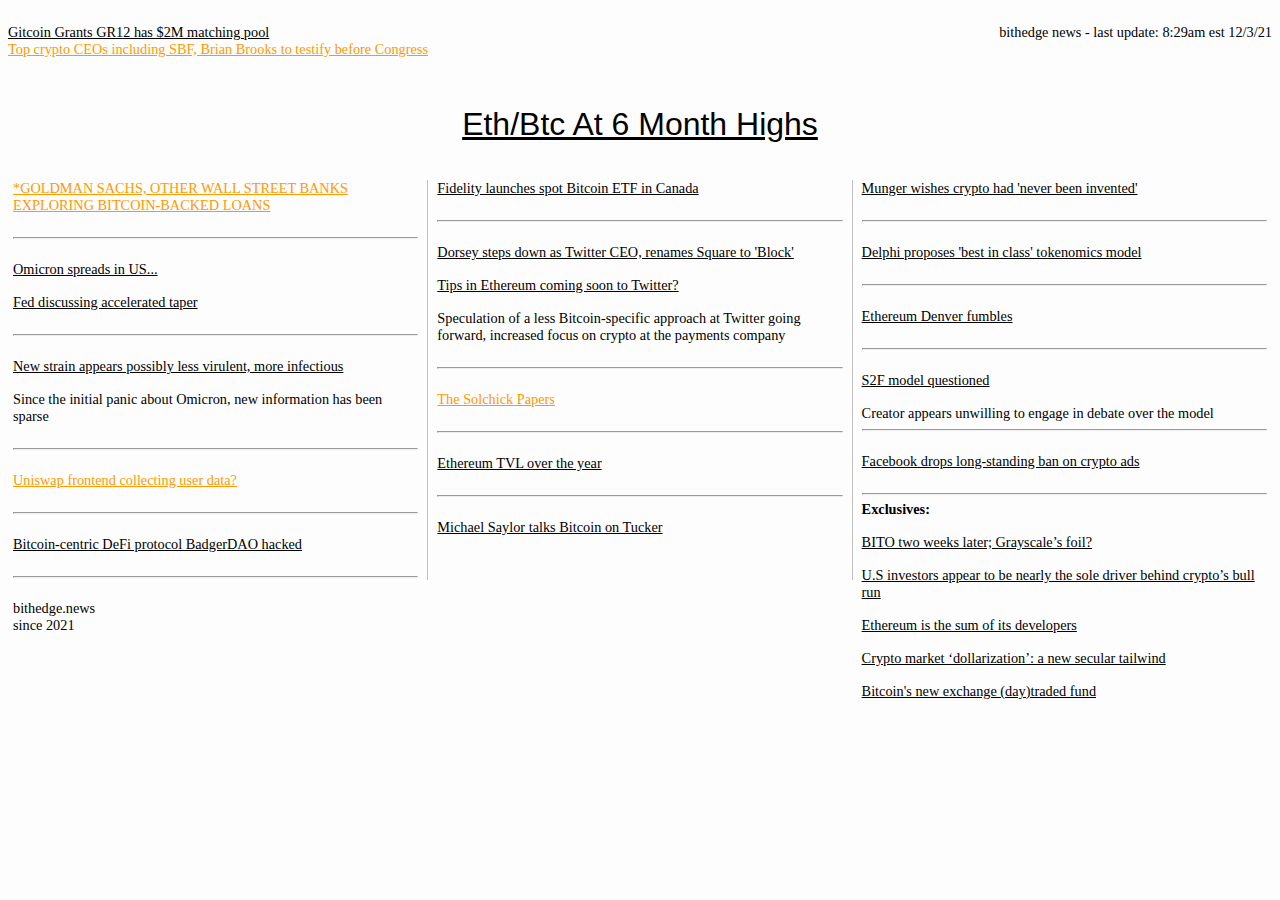
==== commit 5ee970e1: "Update agg.html" ====
--- a/agg.html
+++ b/agg.html
@@ -70,7 +70,7 @@
 					<hr><br>
 					
 					<a href="google.com" target="_blank"> Omicron spreads in US... </a><br><br>
-					<a href="google.com" target="_blank"> Fed discussing accelerated taper - but huge payrolls miss today</a><br><br>
+					<a href="google.com" target="_blank"> Fed discussing accelerated taper</a><br><br>
 					
 					<hr><br>
 					<a href="google.com" target="_blank"> New strain appears possibly less virulent, more infectious</a><br><br>
@@ -198,7 +198,7 @@
 				</div>	
 				
 				<br><br>
-				<a href="google.com" class="headline"> Eth/Btc At 6 Month Highs </a><br>
+				<a href="google.com" class="headline"> Eth/Btc At 6 Month Highs </a><br><br><br><br>
 			</center>
 			
 			<!--table-->
@@ -210,10 +210,8 @@
 					<br><hr><br><br>
 				
 					<a href="google.com" target="_blank"> Omicron spreads in US... </a><br><br>
-					<a href="google.com" target="_blank"> Fed discussing accelerated taper - but huge payrolls miss today</a><br><br>
-					
-					<br><hr><br><br>
-					<a href="google.com" target="_blank"> Fidelity launches spot Bitcoin ETF in Canada</a><br><br>
+					<a href="google.com" target="_blank"> Fed discussing accelerated taper</a><br><br>
+					
 					
 					<br><hr><br><br>
 					<a href="google.com" target="_blank"> Munger wishes crypto had 'never been invented'</a><br><br>
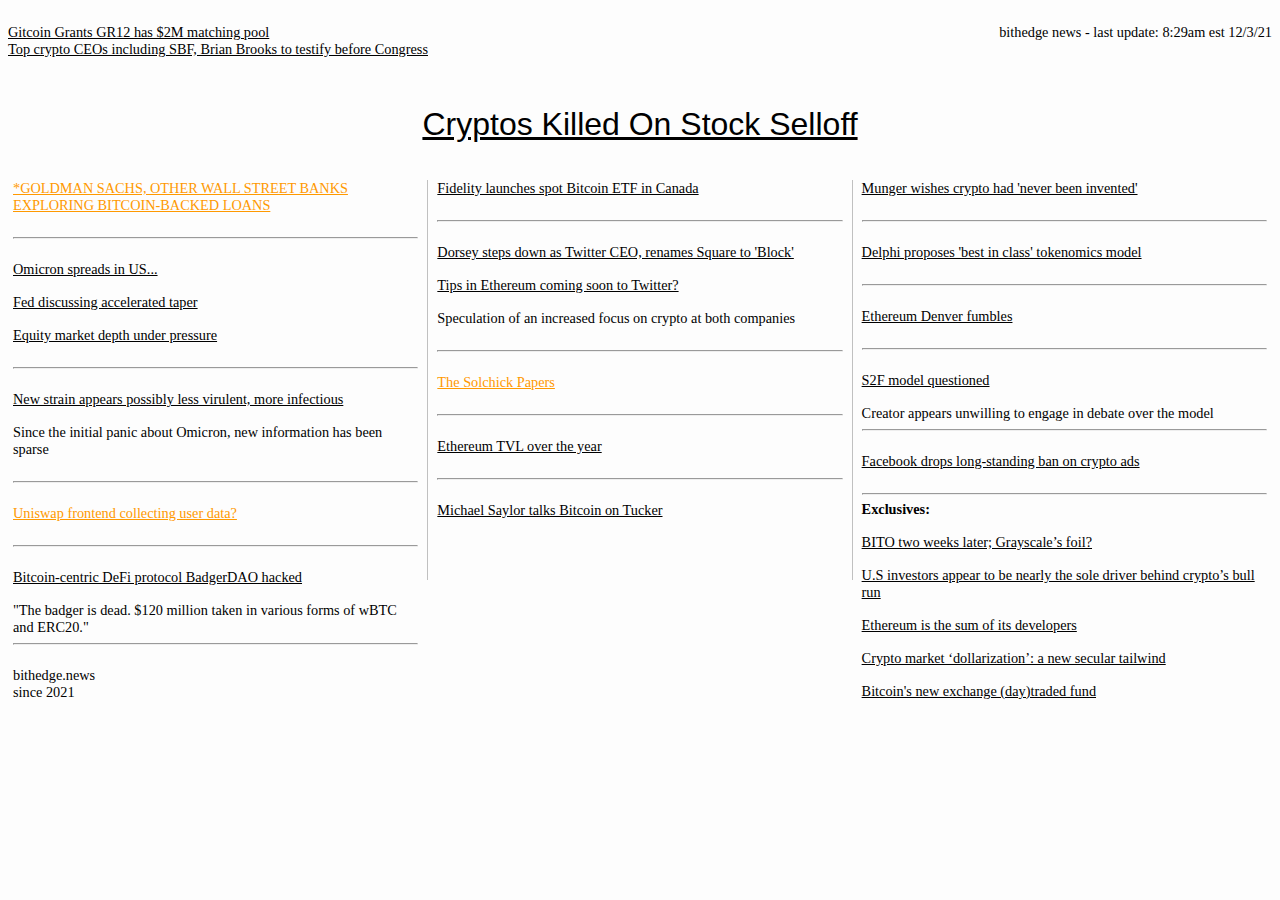
==== commit 6e98117b: "Update agg.html" ====
--- a/agg.html
+++ b/agg.html
@@ -17,7 +17,7 @@
 			<!--top left-->
 			<a style="float: right"> bithedge news - last update: 8:29am est 12/3/21 </a>
 			<a href="google.com" target="_blank"> Gitcoin Grants GR12 has $2M matching pool</a><br>
-			<a href="google.com" target="_blank" class="highlight"> Top crypto CEOs including SBF, Brian Brooks to testify before Congress</a><br>
+			<a href="google.com" target="_blank"> Top crypto CEOs including SBF, Brian Brooks to testify before Congress</a><br>
 			
 			<br><br>
 			
@@ -30,8 +30,9 @@
 						new TradingView.MediumWidget({
 						"symbols": [
 									["Eth/Btc", "COINBASE:ETHBTC|1Y"],
+									["Bitcoin Spot", "COINBASE:BTCUSD|1M"],
 									["Ethereum Spot", "COINBASE:ETHUSD|1M"],
-									["Bitcoin Spot", "COINBASE:BTCUSD|1M"]],
+									["S&P 500", "SKILLING:SPX500|1M"]]
 						"chartOnly": true,
 						"width": "450",
 						"height": "300",
@@ -57,7 +58,7 @@
 				</div>	
 				
 				<br>
-				<a href="google.com" class="headline"> Eth/Btc At 6 Month Highs </a><br>
+				<a href="google.com" class="headline" class="highlight"> Cryptos Killed On Stock Selloff </a><br>
 			</center>
 			
 			<!--table-->
@@ -71,6 +72,7 @@
 					
 					<a href="google.com" target="_blank"> Omicron spreads in US... </a><br><br>
 					<a href="google.com" target="_blank"> Fed discussing accelerated taper</a><br><br>
+					<a href="google.com" target="_blank"> Equity market depth under pressure</a><br><br>
 					
 					<hr><br>
 					<a href="google.com" target="_blank"> New strain appears possibly less virulent, more infectious</a><br><br>
@@ -81,6 +83,7 @@
 					
 					<hr><br>
 					<a href="google.com" target="_blank"> Bitcoin-centric DeFi protocol BadgerDAO hacked</a><br><br>
+					<a>"The badger is dead. $120 million taken in various forms of wBTC and ERC20."</a>
 					
 					<hr><br>
 					<a> bithedge.news </a><br>
@@ -95,7 +98,7 @@
 					<hr><br>
 					<a href="google.com" target="_blank"> Dorsey steps down as Twitter CEO, renames Square to 'Block'</a><br><br>
 					<a href="google.com" target="_blank"> Tips in Ethereum coming soon to Twitter?</a><br><br>
-					<a> Speculation of a less Bitcoin-specific approach at Twitter going forward, increased focus on crypto at the payments company</a><br><br>
+					<a> Speculation of an increased focus on crypto at both companies</a><br><br>
 					
 					<hr><br>
 					<a href="google.com" target="_blank" class="highlight"> The Solchick Papers</a><br><br>
@@ -172,8 +175,9 @@
 						new TradingView.MediumWidget({
 						"symbols": [
 									["Eth/Btc", "COINBASE:ETHBTC|1Y"],
+									["Bitcoin Spot", "COINBASE:BTCUSD|1M"],
 									["Ethereum Spot", "COINBASE:ETHUSD|1M"],
-									["Bitcoin Spot", "COINBASE:BTCUSD|1M"]],
+									["S&P 500", "SKILLING:SPX500|1M"]]
 						"chartOnly": true,
 						"width": "85%",
 						"locale": "en",
@@ -198,19 +202,20 @@
 				</div>	
 				
 				<br><br>
-				<a href="google.com" class="headline"> Eth/Btc At 6 Month Highs </a><br><br><br><br>
+				<a href="google.com" class="headline" class="highlight"> Cryptos Killed On Stock Selloff </a><br><br><br><br>
 			</center>
 			
 			<!--table-->
 			<table cellpadding="3" width="100%">
 				<tr>
 				<td align="left" valign="top" width="99%">
-					<a href="google.com" target="_blank" class="highlight"> *GOLDMAN SACHS, OTHER WALL STREET BANKS EXPLORING BITCOIN-BACKED LOANS</a><br><br>
+					<a href="google.com" target="_blank"> *GOLDMAN SACHS, OTHER WALL STREET BANKS EXPLORING BITCOIN-BACKED LOANS</a><br><br>
 				
 					<br><hr><br><br>
 				
 					<a href="google.com" target="_blank"> Omicron spreads in US... </a><br><br>
 					<a href="google.com" target="_blank"> Fed discussing accelerated taper</a><br><br>
+					<a href="google.com" target="_blank"> Equity market depth under pressure</a><br><br>
 					
 					
 					<br><hr><br><br>
@@ -225,7 +230,7 @@
 					<br><hr><br><br>
 					<a href="google.com" target="_blank"> Dorsey steps down as Twitter CEO, renames Square to 'Block'</a><br><br>
 					<a href="google.com" target="_blank"> Tips in Ethereum coming soon to Twitter?</a><br><br>
-					<a> Speculation of a less Bitcoin-specific approach at Twitter going forward and increased focus on crypto at the payments company </a><br><br>
+					<a> Speculation of an increased focus on crypto at both companies</a><br><br>
 					
 					<br><hr><br><br>
 					<a href="google.com" target="_blank"> Delphi proposes 'best in class' tokenomics model</a><br><br>
@@ -241,6 +246,7 @@
 					
 					<br><hr><br><br>
 					<a href="google.com" target="_blank"> Bitcoin-centric DeFi protocol BadgerDAO hacked</a><br><br>
+					<a>"The badger is dead. $120 million taken in various forms of wBTC and ERC20."</a>
 					
 					<br><hr><br><br>
 					<a href="google.com" target="_blank"> S2F model questioned</a><br><br>
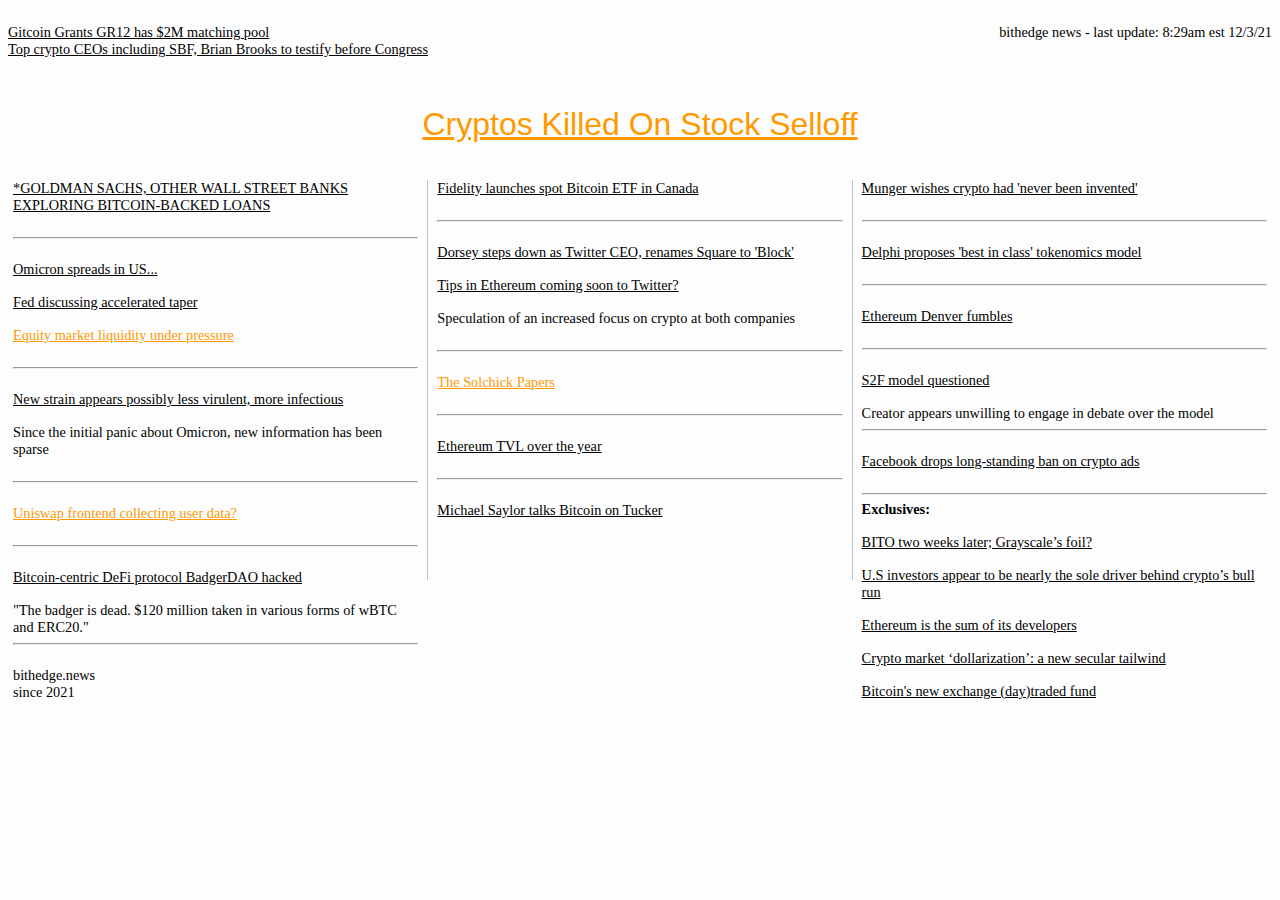
==== commit 9601573c: "Update agg.html" ====
--- a/agg.html
+++ b/agg.html
@@ -32,7 +32,7 @@
 									["Eth/Btc", "COINBASE:ETHBTC|1Y"],
 									["Bitcoin Spot", "COINBASE:BTCUSD|1M"],
 									["Ethereum Spot", "COINBASE:ETHUSD|1M"],
-									["S&P 500", "SKILLING:SPX500|1M"]]
+									["S&P 500", "SKILLING:SPX500|1M"]],
 						"chartOnly": true,
 						"width": "450",
 						"height": "300",
@@ -58,7 +58,7 @@
 				</div>	
 				
 				<br>
-				<a href="google.com" class="headline" class="highlight"> Cryptos Killed On Stock Selloff </a><br>
+				<a href="google.com" class="headline highlight"> Cryptos Killed On Stock Selloff </a><br>
 			</center>
 			
 			<!--table-->
@@ -66,13 +66,13 @@
 			<table cellpadding="3" width="100%">
 				<tr>
 				<td align="left" valign="top" width="33%">
-					<a href="google.com" target="_blank" class="highlight"> *GOLDMAN SACHS, OTHER WALL STREET BANKS EXPLORING BITCOIN-BACKED LOANS</a><br><br>
+					<a href="google.com" target="_blank"> *GOLDMAN SACHS, OTHER WALL STREET BANKS EXPLORING BITCOIN-BACKED LOANS</a><br><br>
 					
 					<hr><br>
 					
 					<a href="google.com" target="_blank"> Omicron spreads in US... </a><br><br>
 					<a href="google.com" target="_blank"> Fed discussing accelerated taper</a><br><br>
-					<a href="google.com" target="_blank"> Equity market depth under pressure</a><br><br>
+					<a href="google.com" target="_blank" class="highlight"> Equity market liquidity under pressure</a><br><br>
 					
 					<hr><br>
 					<a href="google.com" target="_blank"> New strain appears possibly less virulent, more infectious</a><br><br>
@@ -162,7 +162,7 @@
 			<a> bithedge news</a><br>
 			<a> last update: 8:29am est 12/3/21</a><br><br><br><br><br><br>
 			<a href="google.com" target="_blank"> Gitcoin Grants GR12 has $2M matching pool</a><br>
-			<a href="google.com" target="_blank" class="highlight"> Top crypto CEOs including SBF, Brian Brooks to testify before Congress</a><br>
+			<a href="google.com" target="_blank"> Top crypto CEOs including SBF, Brian Brooks to testify before Congress</a><br>
 			
 			<br><br>
 			
@@ -177,7 +177,7 @@
 									["Eth/Btc", "COINBASE:ETHBTC|1Y"],
 									["Bitcoin Spot", "COINBASE:BTCUSD|1M"],
 									["Ethereum Spot", "COINBASE:ETHUSD|1M"],
-									["S&P 500", "SKILLING:SPX500|1M"]]
+									["S&P 500", "SKILLING:SPX500|1M"]],
 						"chartOnly": true,
 						"width": "85%",
 						"locale": "en",
@@ -202,7 +202,7 @@
 				</div>	
 				
 				<br><br>
-				<a href="google.com" class="headline" class="highlight"> Cryptos Killed On Stock Selloff </a><br><br><br><br>
+				<a href="google.com" class="headline highlight" class="highlight"> Cryptos Killed On Stock Selloff </a><br><br><br><br>
 			</center>
 			
 			<!--table-->
@@ -215,7 +215,7 @@
 				
 					<a href="google.com" target="_blank"> Omicron spreads in US... </a><br><br>
 					<a href="google.com" target="_blank"> Fed discussing accelerated taper</a><br><br>
-					<a href="google.com" target="_blank"> Equity market depth under pressure</a><br><br>
+					<a href="google.com" target="_blank" class="highlight"> Equity market liquidity under pressure</a><br><br>
 					
 					
 					<br><hr><br><br>
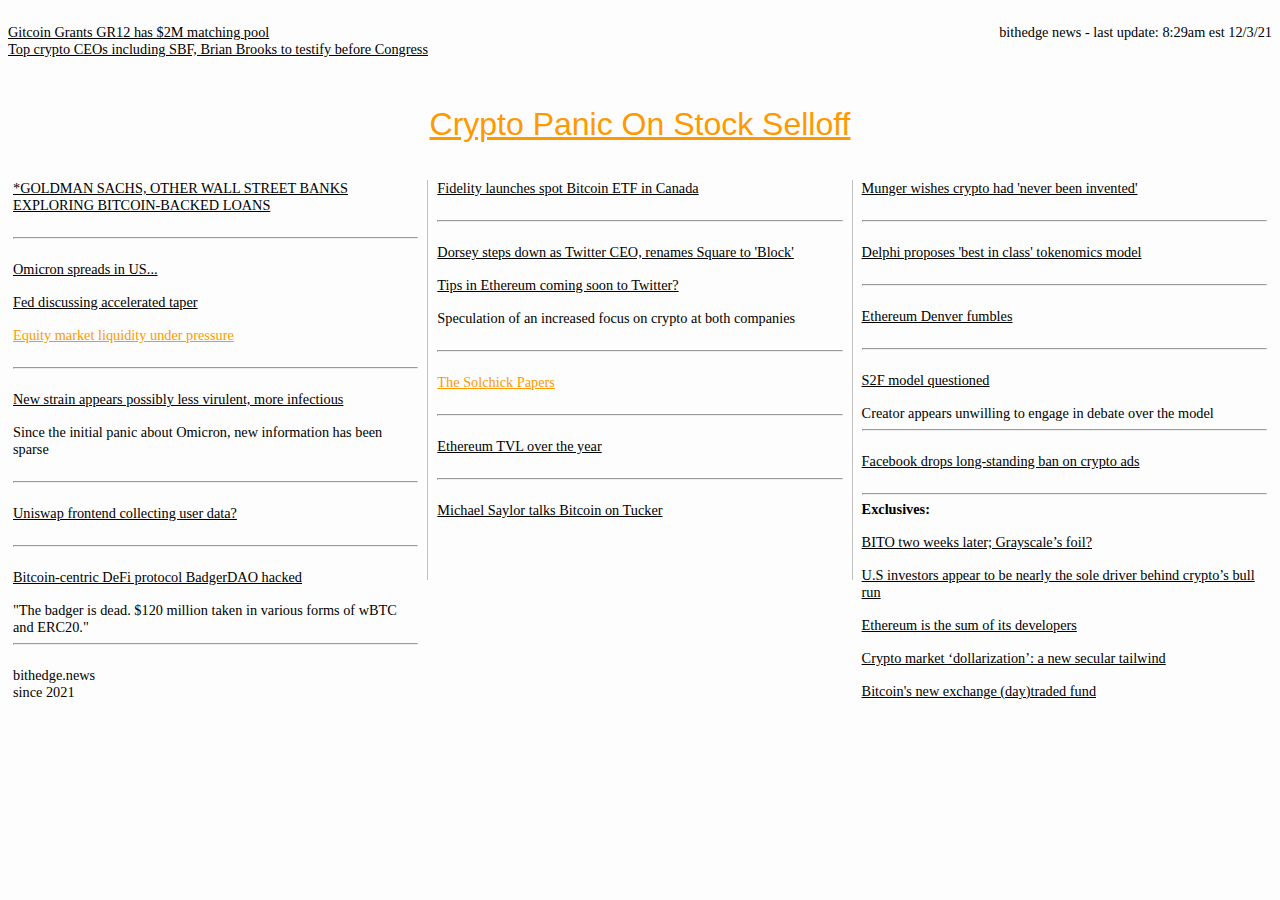
==== commit bef5d910: "Update agg.html" ====
--- a/agg.html
+++ b/agg.html
@@ -29,10 +29,9 @@
 					<script type="text/javascript">
 						new TradingView.MediumWidget({
 						"symbols": [
-									["Eth/Btc", "COINBASE:ETHBTC|1Y"],
-									["Bitcoin Spot", "COINBASE:BTCUSD|1M"],
-									["Ethereum Spot", "COINBASE:ETHUSD|1M"],
-									["S&P 500", "SKILLING:SPX500|1M"]],
+									["Bitcoin Spot", "COINBASE:BTCUSD|1D"],
+									["Ethereum Spot", "COINBASE:ETHUSD|1D"],
+									["S&P 500", "SKILLING:SPX500|1D"]],
 						"chartOnly": true,
 						"width": "450",
 						"height": "300",
@@ -58,7 +57,7 @@
 				</div>	
 				
 				<br>
-				<a href="google.com" class="headline highlight"> Cryptos Killed On Stock Selloff </a><br>
+				<a href="google.com" class="headline highlight"> Crypto Panic On Stock Selloff </a><br>
 			</center>
 			
 			<!--table-->
@@ -79,7 +78,7 @@
 					<a> Since the initial panic about Omicron, new information has been sparse</a><br><br>
 					
 					<hr><br>
-					<a href="google.com" target="_blank" class="highlight"> Uniswap frontend collecting user data?</a><br><br>
+					<a href="google.com" target="_blank"> Uniswap frontend collecting user data?</a><br><br>
 					
 					<hr><br>
 					<a href="google.com" target="_blank"> Bitcoin-centric DeFi protocol BadgerDAO hacked</a><br><br>
@@ -174,10 +173,9 @@
 					<script type="text/javascript">
 						new TradingView.MediumWidget({
 						"symbols": [
-									["Eth/Btc", "COINBASE:ETHBTC|1Y"],
-									["Bitcoin Spot", "COINBASE:BTCUSD|1M"],
-									["Ethereum Spot", "COINBASE:ETHUSD|1M"],
-									["S&P 500", "SKILLING:SPX500|1M"]],
+									["Bitcoin Spot", "COINBASE:BTCUSD|1D"],
+									["Ethereum Spot", "COINBASE:ETHUSD|1D"],
+									["S&P 500", "SKILLING:SPX500|1D"]],
 						"chartOnly": true,
 						"width": "85%",
 						"locale": "en",
@@ -202,7 +200,7 @@
 				</div>	
 				
 				<br><br>
-				<a href="google.com" class="headline highlight" class="highlight"> Cryptos Killed On Stock Selloff </a><br><br><br><br>
+				<a href="google.com" class="headline highlight" class="highlight"> Crypto Panic On Stock Selloff </a><br><br><br><br>
 			</center>
 			
 			<!--table-->
@@ -236,7 +234,7 @@
 					<a href="google.com" target="_blank"> Delphi proposes 'best in class' tokenomics model</a><br><br>
 					
 					<br><hr><br><br>
-					<a href="google.com" target="_blank" class="highlight"> Uniswap frontend collecting user data?</a><br><br>
+					<a href="google.com" target="_blank"> Uniswap frontend collecting user data?</a><br><br>
 					
 					<br><hr><br><br>
 					<a href="google.com" target="_blank"> Ethereum Denver fumbles</a><br><br>
